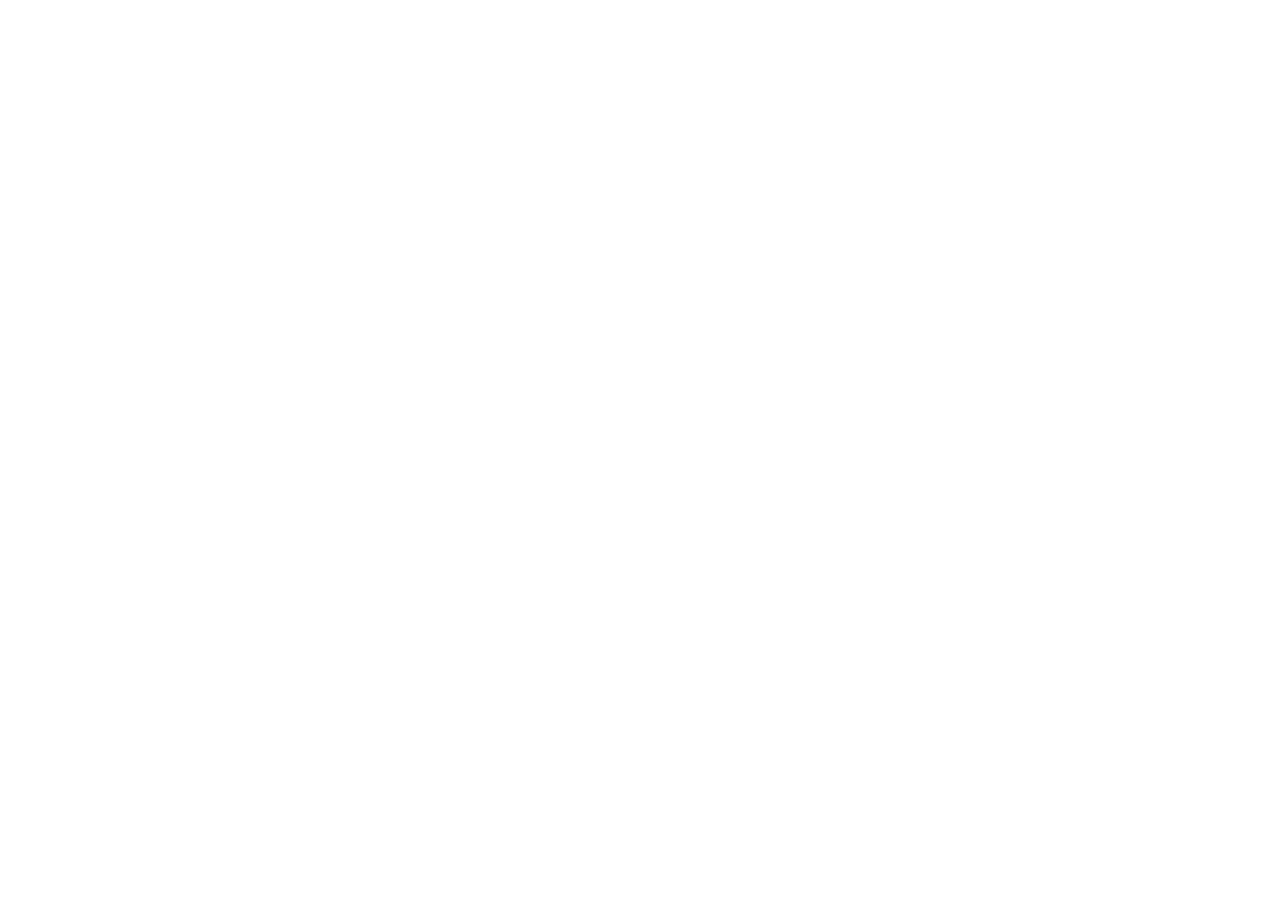
==== portfolio.html @ fc30689f "initial commit" ====
<!DOCTYPE html>
<html lang="en">
  <head>
    <meta charset="UTF-8" />
    <meta name="viewport" content="width=device-width, initial-scale=1.0" />
    <title>Portfolio</title>
  </head>
  <body></body>
</html>
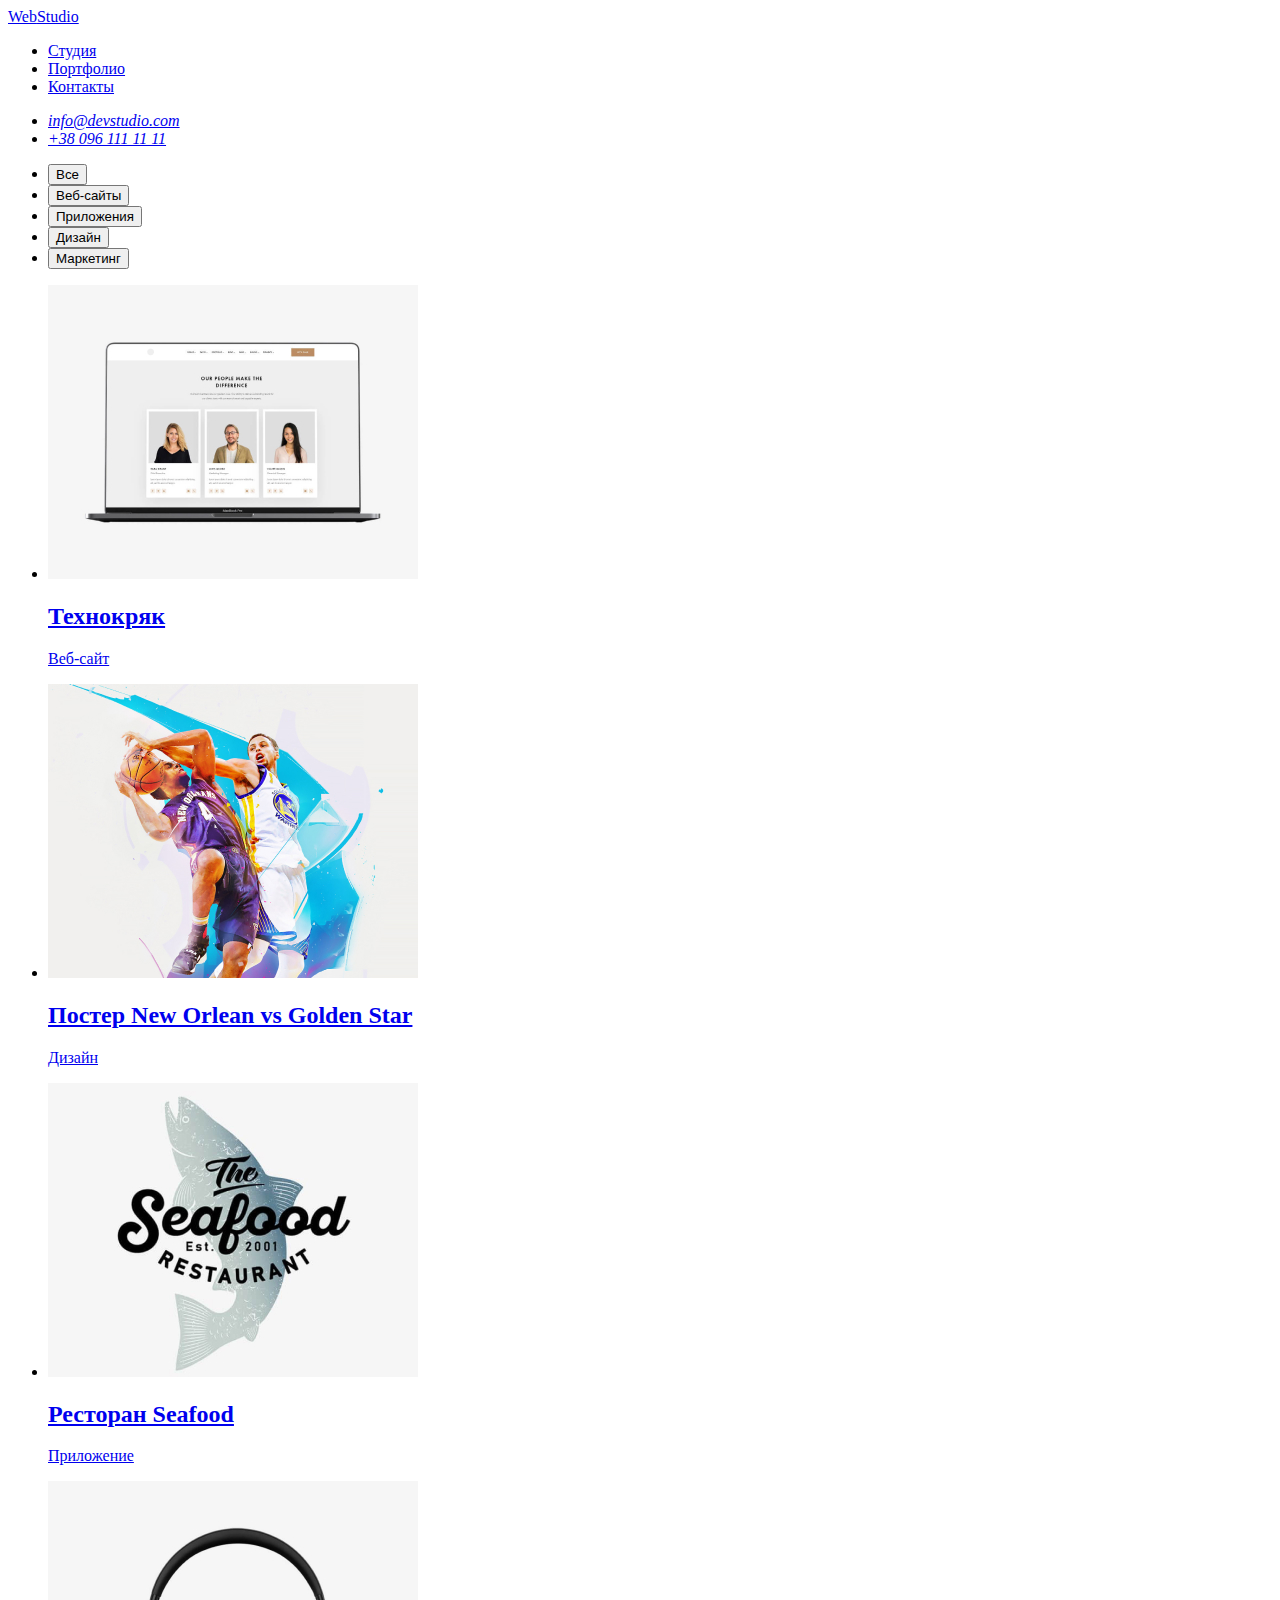
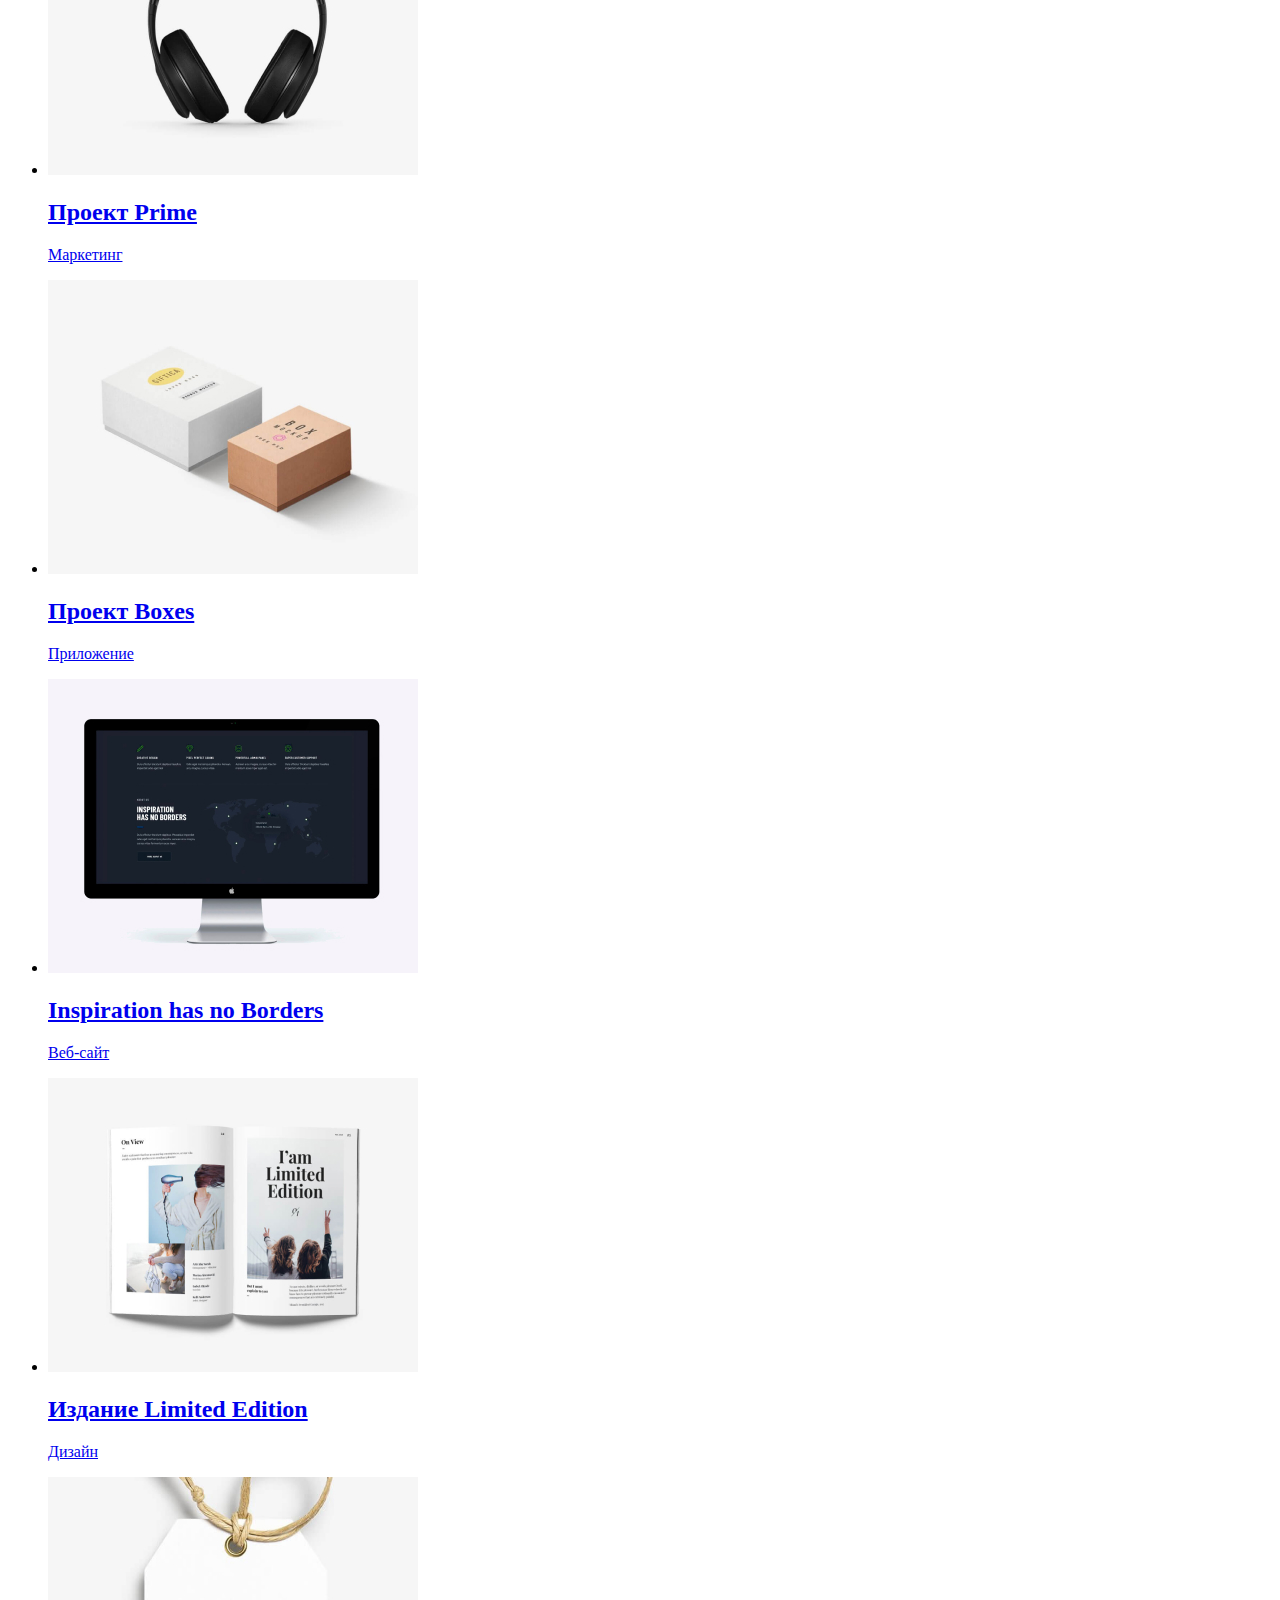
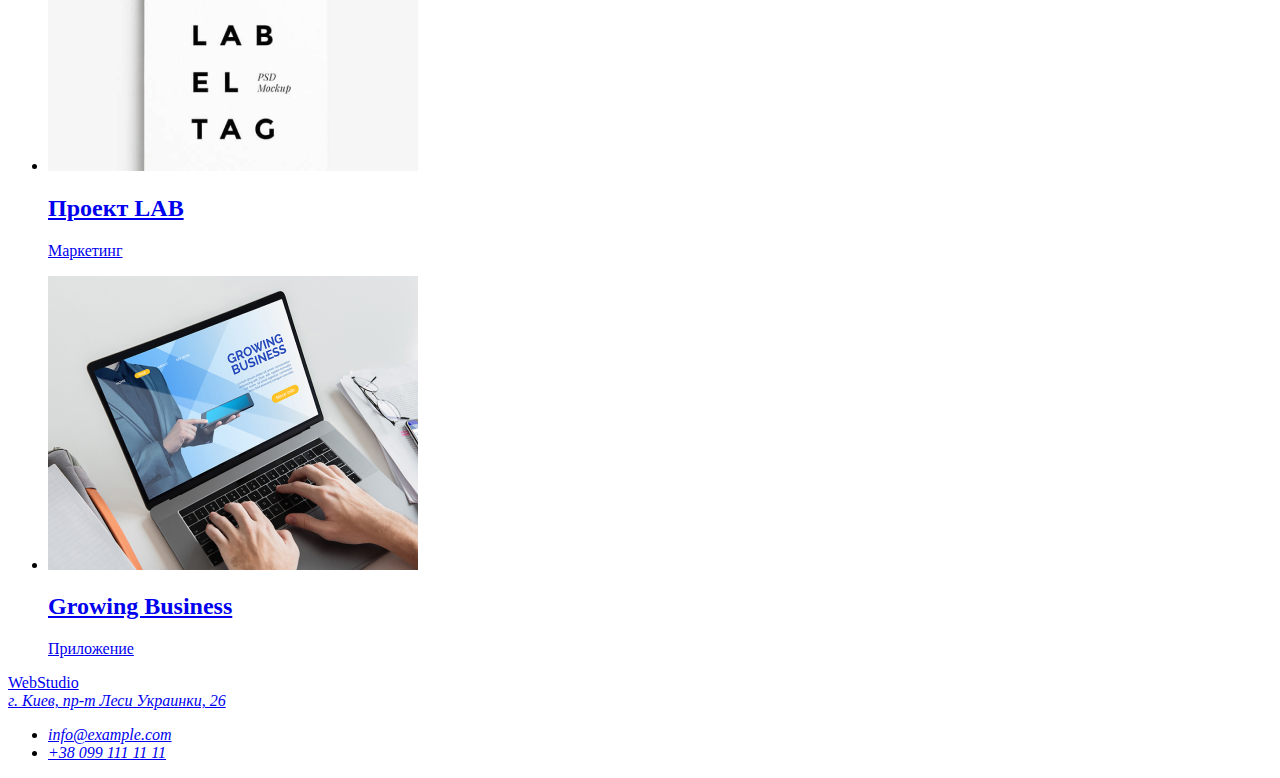
==== commit a28d9103: "Разметка страницы портфолио" ====
--- a/portfolio.html
+++ b/portfolio.html
@@ -1,9 +1,139 @@
 <!DOCTYPE html>
-<html lang="en">
+<html lang="ru">
   <head>
     <meta charset="UTF-8" />
     <meta name="viewport" content="width=device-width, initial-scale=1.0" />
     <title>Portfolio</title>
   </head>
-  <body></body>
+  <body>
+    <header>
+      <nav>
+        <a href="./index.html" lang="en"><span>Web</span>Studio</a>
+        <ul>
+          <li><a href="./index.html">Студия</a></li>
+          <li><a href="./portfolio.html">Портфолио</a></li>
+          <li><a href="#">Контакты</a></li>
+        </ul>
+      </nav>
+      <address>
+        <ul>
+          <li><a href="mailto:info@devstudio.com">info@devstudio.com</a></li>
+          <li><a href="tel:+380961111111">+38 096 111 11 11</a></li>
+        </ul>
+      </address>
+    </header>
+    <main>
+      <!--Filters-->
+      <section>
+        <ul>
+          <li><button type="button">Все</button></li>
+          <li><button type="button">Веб-сайты</button></li>
+          <li><button type="button">Приложения</button></li>
+          <li><button type="button">Дизайн</button></li>
+          <li><button type="button">Маркетинг</button></li>
+        </ul>
+      </section>
+      <!--Description of projects-->
+      <section>
+        <ul>
+          <li>
+            <a href="#"
+              ><img
+                src="./images/portfolio/pr-1.jpg"
+                alt="ноутбук с открытым сайтом"
+              />
+              <h2>Технокряк</h2>
+              <p>Веб-сайт</p>
+            </a>
+          </li>
+          <li>
+            <a href="#"
+              ><img
+                src="./images/portfolio/pr-2.jpg"
+                alt="два баскетболиста сражаются за мяч"
+              />
+              <h2>Постер New Orlean vs Golden Star</h2>
+              <p>Дизайн</p>
+            </a>
+          </li>
+          <li>
+            <a href="#"
+              ><img
+                src="./images/portfolio/pr-3.jpg"
+                alt="логотип ресторана морепродуктов"
+              />
+              <h2>Ресторан Seafood</h2>
+              <p>Приложение</p>
+            </a>
+          </li>
+          <li>
+            <a href="#"
+              ><img src="./images/portfolio/pr-4.jpg" alt="фото наушников" />
+              <h2>Проект Prime</h2>
+              <p>Маркетинг</p>
+            </a>
+          </li>
+          <li>
+            <a href="#"
+              ><img
+                src="./images/portfolio/pr-5.jpg"
+                alt="две коробки разных размеров"
+              />
+              <h2>Проект Boxes</h2>
+              <p>Приложение</p>
+            </a>
+          </li>
+          <li>
+            <a href="#"
+              ><img
+                src="./images/portfolio/pr-6.jpg"
+                alt="монитор с открытым сайтом"
+              />
+              <h2 lang="en">Inspiration has no Borders</h2>
+              <p>Веб-сайт</p>
+            </a>
+          </li>
+          <li>
+            <a href="#"
+              ><img src="./images/portfolio/pr-7.jpg" alt="разворот журнала" />
+              <h2>Издание Limited Edition</h2>
+              <p>Дизайн</p>
+            </a>
+          </li>
+          <li>
+            <a href="#"
+              ><img
+                src="./images/portfolio/pr-8.jpg"
+                alt="бирка с логотипом компании маркетологов"
+              />
+              <h2>Проект LAB</h2>
+              <p>Маркетинг</p>
+            </a>
+          </li>
+          <li>
+            <a href="#"
+              ><img
+                src="./images/portfolio/pr-9.jpg"
+                alt="руки на клавиатуре ноутбука с открытым сайтом приложения для бизнеса"
+              />
+              <h2 lang="en">Growing Business</h2>
+              <p>Приложение</p>
+            </a>
+          </li>
+        </ul>
+      </section>
+    </main>
+    <footer>
+      <a href="./index.html" lang="en"><span>Web</span>Studio</a>
+      <address>
+        <a href="https://goo.gl/maps/aoXQvRGG7g863qA2A"
+          >г. Киев, пр-т Леси Украинки, 26</a
+        >
+        <ul>
+          <li><a href="mailto:info@example.com">info@example.com</a></li>
+          <li><a href="telto:+380991111111">+38 099 111 11 11</a></li>
+        </ul>
+      </address>
+    </footer>
+  </body>
 </html>
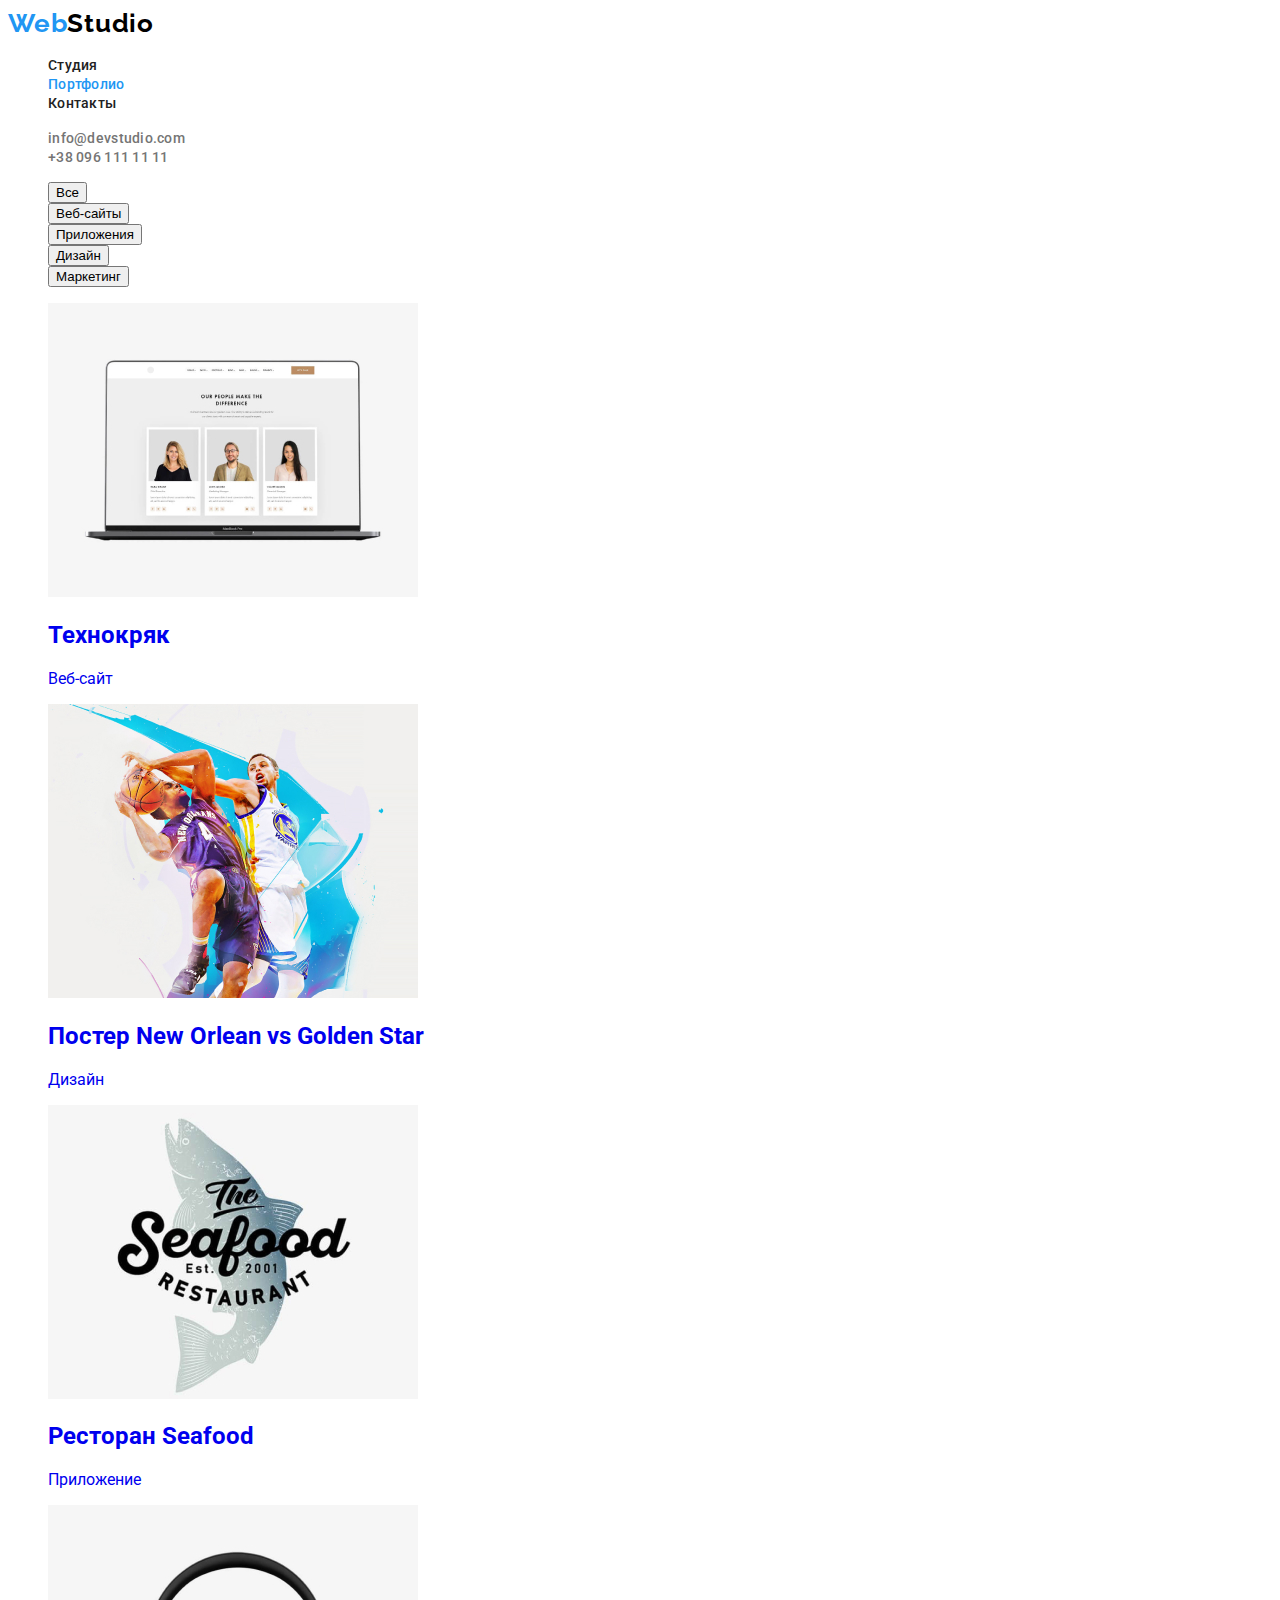
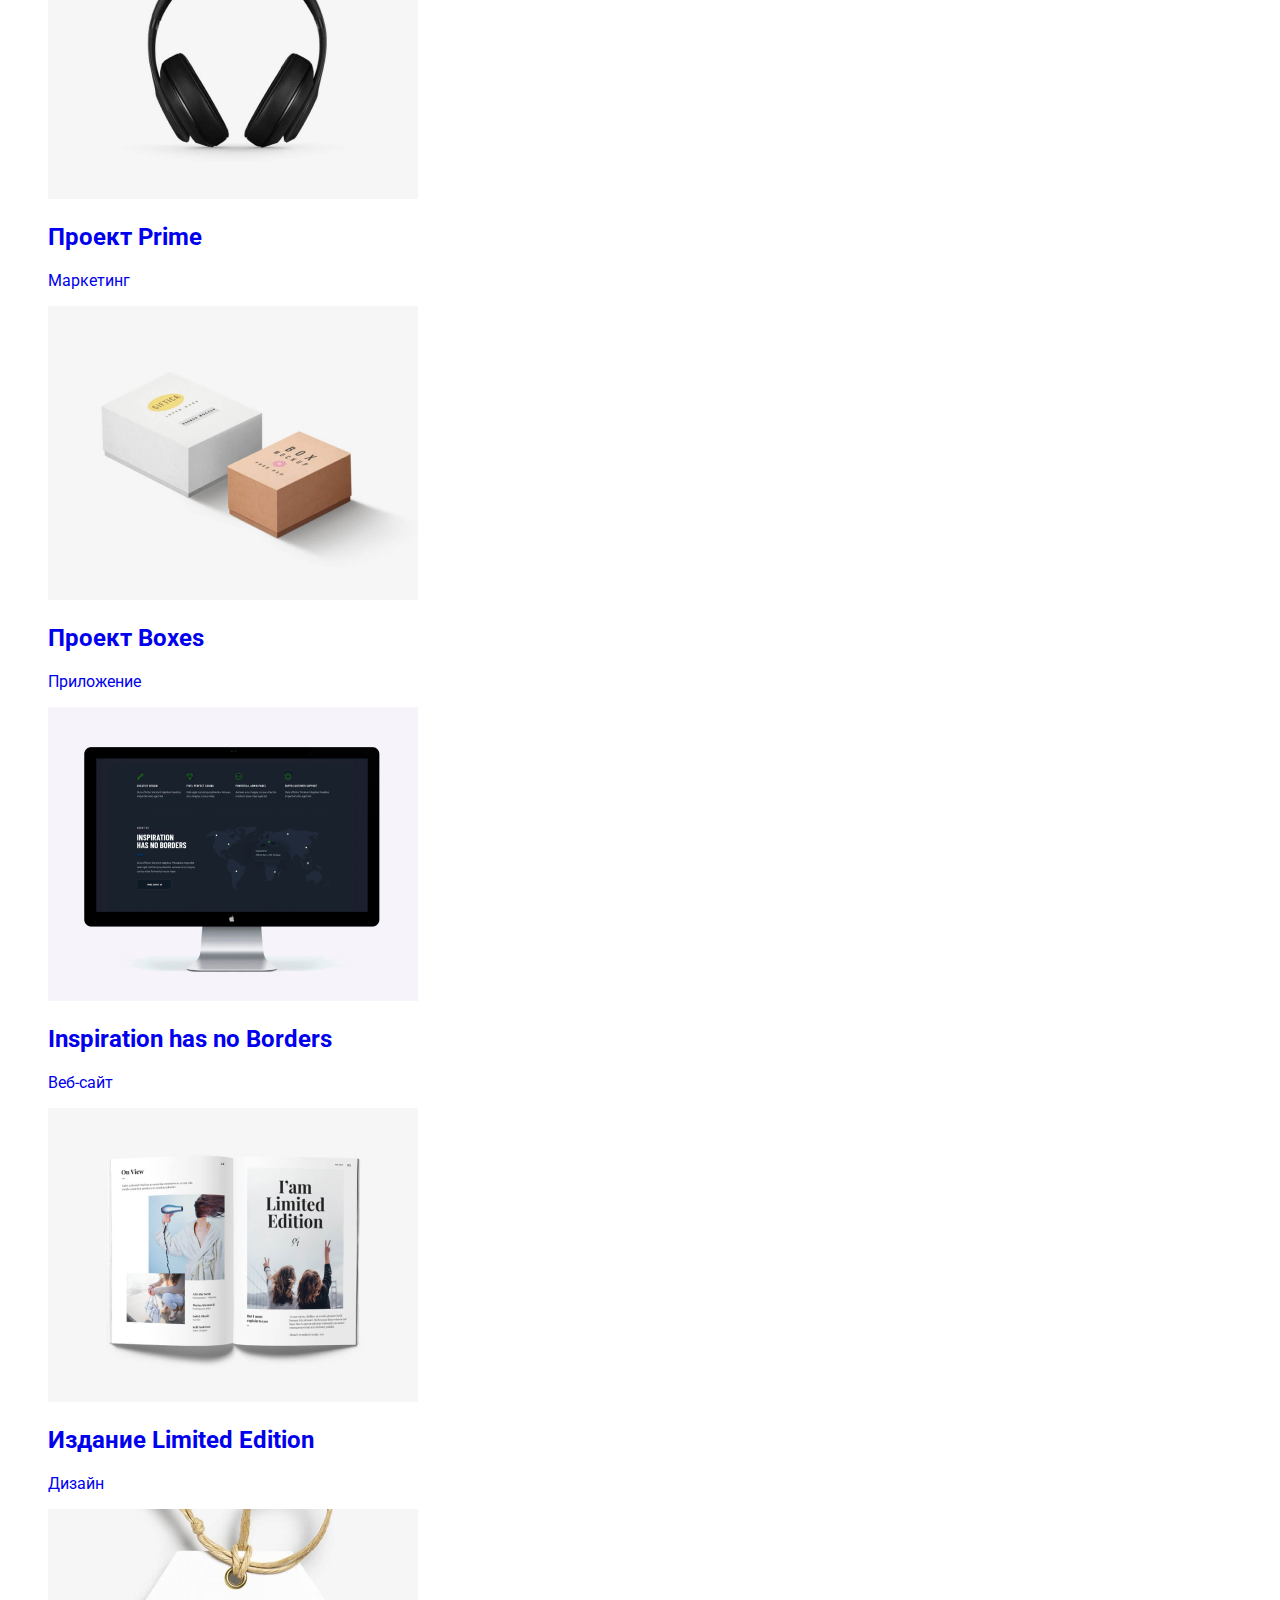
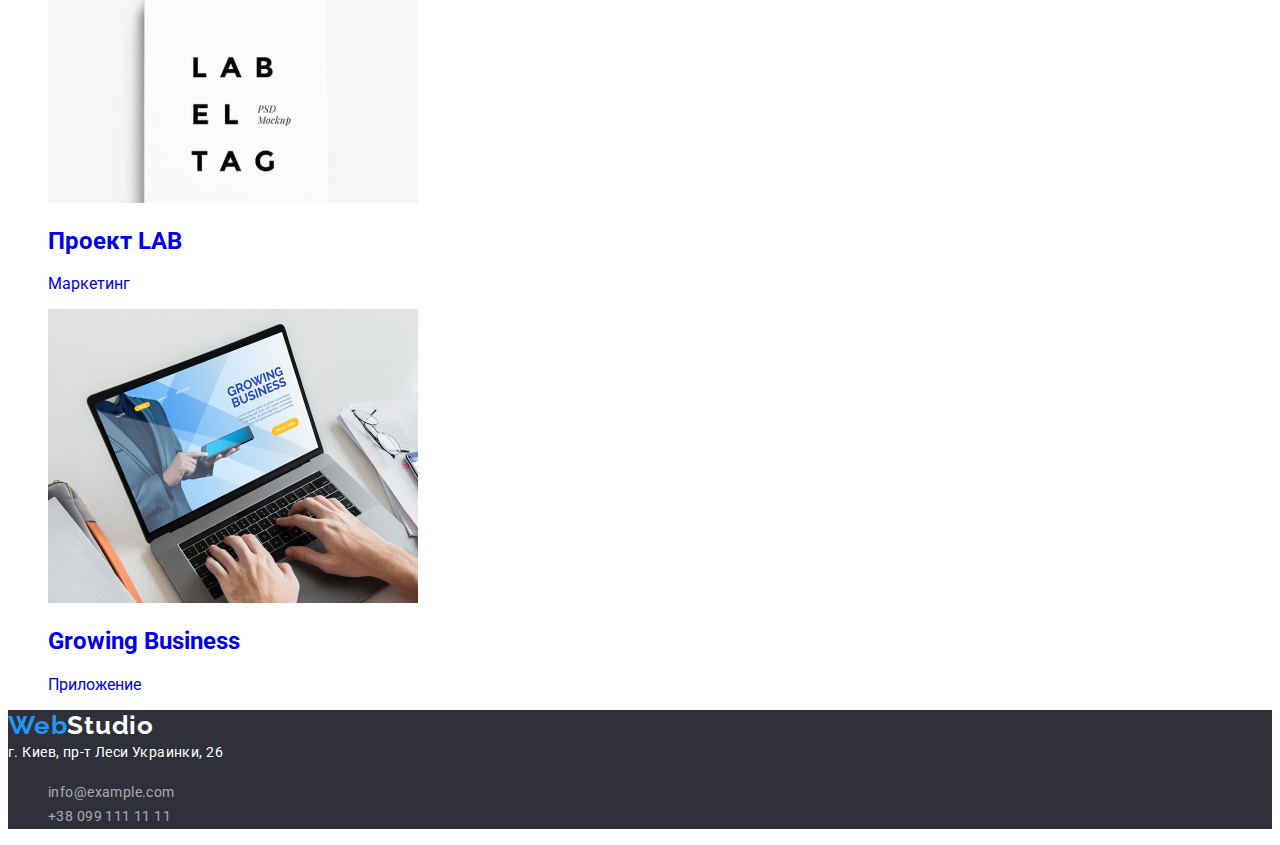
==== commit 4b643c32: "css для страницы студия и портфолио (header+footer)" ====
--- a/portfolio.html
+++ b/portfolio.html
@@ -4,21 +4,46 @@
     <meta charset="UTF-8" />
     <meta name="viewport" content="width=device-width, initial-scale=1.0" />
     <title>Portfolio</title>
+    <link rel="preconnect" href="https://fonts.gstatic.com" />
+    <link
+      href="https://fonts.googleapis.com/css2?family=Raleway:wght@700&family=Roboto:wght@400;500;700;900&display=swap"
+      rel="stylesheet"
+    />
+    <link rel="stylesheet" href="./css/styles.css" />
   </head>
   <body>
-    <header>
-      <nav>
-        <a href="./index.html" lang="en"><span>Web</span>Studio</a>
-        <ul>
-          <li><a href="./index.html">Студия</a></li>
-          <li><a href="./portfolio.html">Портфолио</a></li>
-          <li><a href="#">Контакты</a></li>
+    <header class="header">
+      <!--Header-->
+      <nav class="nav">
+        <a class="logo" href="./" lang="en"
+          ><span class="logo-accent">Web</span>Studio</a
+        >
+        <ul class="nav-list">
+          <li class="nav-list-item">
+            <a class="nav-list-link" href="./index.html">Студия</a>
+          </li>
+          <li class="nav-list-item">
+            <a class="nav-list-link current" href="./portfolio.html"
+              >Портфолио</a
+            >
+          </li>
+          <li class="nav-list-item">
+            <a class="nav-list-link" href="#">Контакты</a>
+          </li>
         </ul>
       </nav>
-      <address>
-        <ul>
-          <li><a href="mailto:info@devstudio.com">info@devstudio.com</a></li>
-          <li><a href="tel:+380961111111">+38 096 111 11 11</a></li>
+      <address class="address">
+        <ul class="contacts">
+          <li class="contacts-list">
+            <a class="contact-link" href="mailto:info@devstudio.com"
+              >info@devstudio.com</a
+            >
+          </li>
+          <li class="contacts-list">
+            <a class="contact-link" href="tel:+380961111111"
+              >+38 096 111 11 11</a
+            >
+          </li>
         </ul>
       </address>
     </header>
@@ -123,15 +148,28 @@
         </ul>
       </section>
     </main>
-    <footer>
-      <a href="./index.html" lang="en"><span>Web</span>Studio</a>
-      <address>
-        <a href="https://goo.gl/maps/aoXQvRGG7g863qA2A"
+    <footer class="footer">
+      <a class="logo" href="./index.html" lang="en"
+        ><span class="logo-accent">Web</span
+        ><span class="logo-alt">Studio</span></a
+      >
+      <address class="address-footer">
+        <a
+          class="contact-footer-link"
+          href="https://goo.gl/maps/aoXQvRGG7g863qA2A"
           >г. Киев, пр-т Леси Украинки, 26</a
         >
-        <ul>
-          <li><a href="mailto:info@example.com">info@example.com</a></li>
-          <li><a href="telto:+380991111111">+38 099 111 11 11</a></li>
+        <ul class="contacts-footer">
+          <li class="contacts-footer-list">
+            <a class="contact-footer-link" href="mailto:info@example.com"
+              >info@example.com</a
+            >
+          </li>
+          <li class="contacts-footer-list">
+            <a class="contact-footer-link" href="telto:+380991111111"
+              >+38 099 111 11 11</a
+            >
+          </li>
         </ul>
       </address>
     </footer>
--- a/css/styles.css
+++ b/css/styles.css
@@ -0,0 +1,151 @@
+/*-----Components----*/
+
+body {
+  font-family: "Roboto", sans-serif;
+}
+a {
+  text-decoration: none;
+  font-style: normal;
+}
+ul {
+  list-style: none;
+}
+/*-----Site Nav-----*/
+.logo {
+  font-family: "Raleway", sans-serif;
+  font-weight: 700;
+  font-size: 26px;
+  line-height: 1.19;
+  letter-spacing: 0.03em;
+
+  color: #000000;
+}
+
+.logo-accent {
+  color: #2196f3;
+}
+
+.nav-list-link {
+  font-weight: 500;
+  font-size: 14px;
+  line-height: 1.14;
+  letter-spacing: 0.02em;
+
+  color: #212121;
+}
+.nav-list-link:hover,
+.nav-list-link:focus {
+  color: #2196f3;
+}
+
+.nav-list-item .current {
+  color: #2196f3;
+}
+.contact-link {
+  font-weight: 500;
+  font-size: 14px;
+  line-height: 1.14;
+  letter-spacing: 0.02em;
+
+  color: #757575;
+}
+.contact-link:hover,
+.contact-link:focus {
+  color: #2196f3;
+}
+/*-----End Site Nav-----*/
+
+/*--------Hero--------*/
+.hero {
+  background-color: #2f303a;
+}
+.hero-title {
+  font-weight: 900;
+  font-size: 44px;
+  line-height: 1.36;
+  letter-spacing: 0.06em;
+  text-transform: uppercase;
+
+  color: #ffffff;
+}
+.modal-btn {
+  font-weight: 700;
+  font-size: 16px;
+  line-height: 1.87;
+  letter-spacing: 0.06em;
+
+  color: #ffffff;
+  background-color: #2196f3;
+}
+/*--------End Hero--------*/
+
+/*--------Competencies--------*/
+.quality-list-title {
+  font-weight: 700;
+  font-size: 14px;
+  line-height: 1.14;
+  letter-spacing: 0.03em;
+  text-transform: uppercase;
+
+  color: #212121;
+}
+.quality-list-text {
+  font-weight: normal;
+  font-size: 14px;
+  line-height: 1.71;
+  letter-spacing: 0.03em;
+
+  color: #757575;
+}
+/*--------End Competencies--------*/
+
+/*--------What are we doing--------*/
+.section-title {
+  font-weight: 700;
+  font-size: 36px;
+  line-height: 1.17;
+  letter-spacing: 0.03em;
+
+  color: #212121;
+}
+/*--------End What are we doing--------*/
+
+/*--------Our team--------*/
+.team-item-name {
+  font-weight: 500;
+  font-size: 16px;
+  line-height: 1.19;
+  letter-spacing: 0.03em;
+
+  color: #212121;
+}
+
+.team-item-position {
+  font-weight: 400;
+  font-size: 16px;
+  line-height: 1.19px;
+  letter-spacing: 0.03em;
+
+  color: #757575;
+}
+/*--------End Our team--------*/
+
+/*--------Footer--------*/
+.footer {
+  background-color: #2f303a;
+}
+
+.logo-alt {
+  color: #ffffff;
+}
+.contact-footer-link {
+  font-weight: 400;
+  font-size: 14px;
+  line-height: 1.71;
+  letter-spacing: 0.03em;
+
+  color: rgba(255, 255, 255, 0.6);
+}
+.address-footer > .contact-footer-link {
+  color: #ffffff;
+}
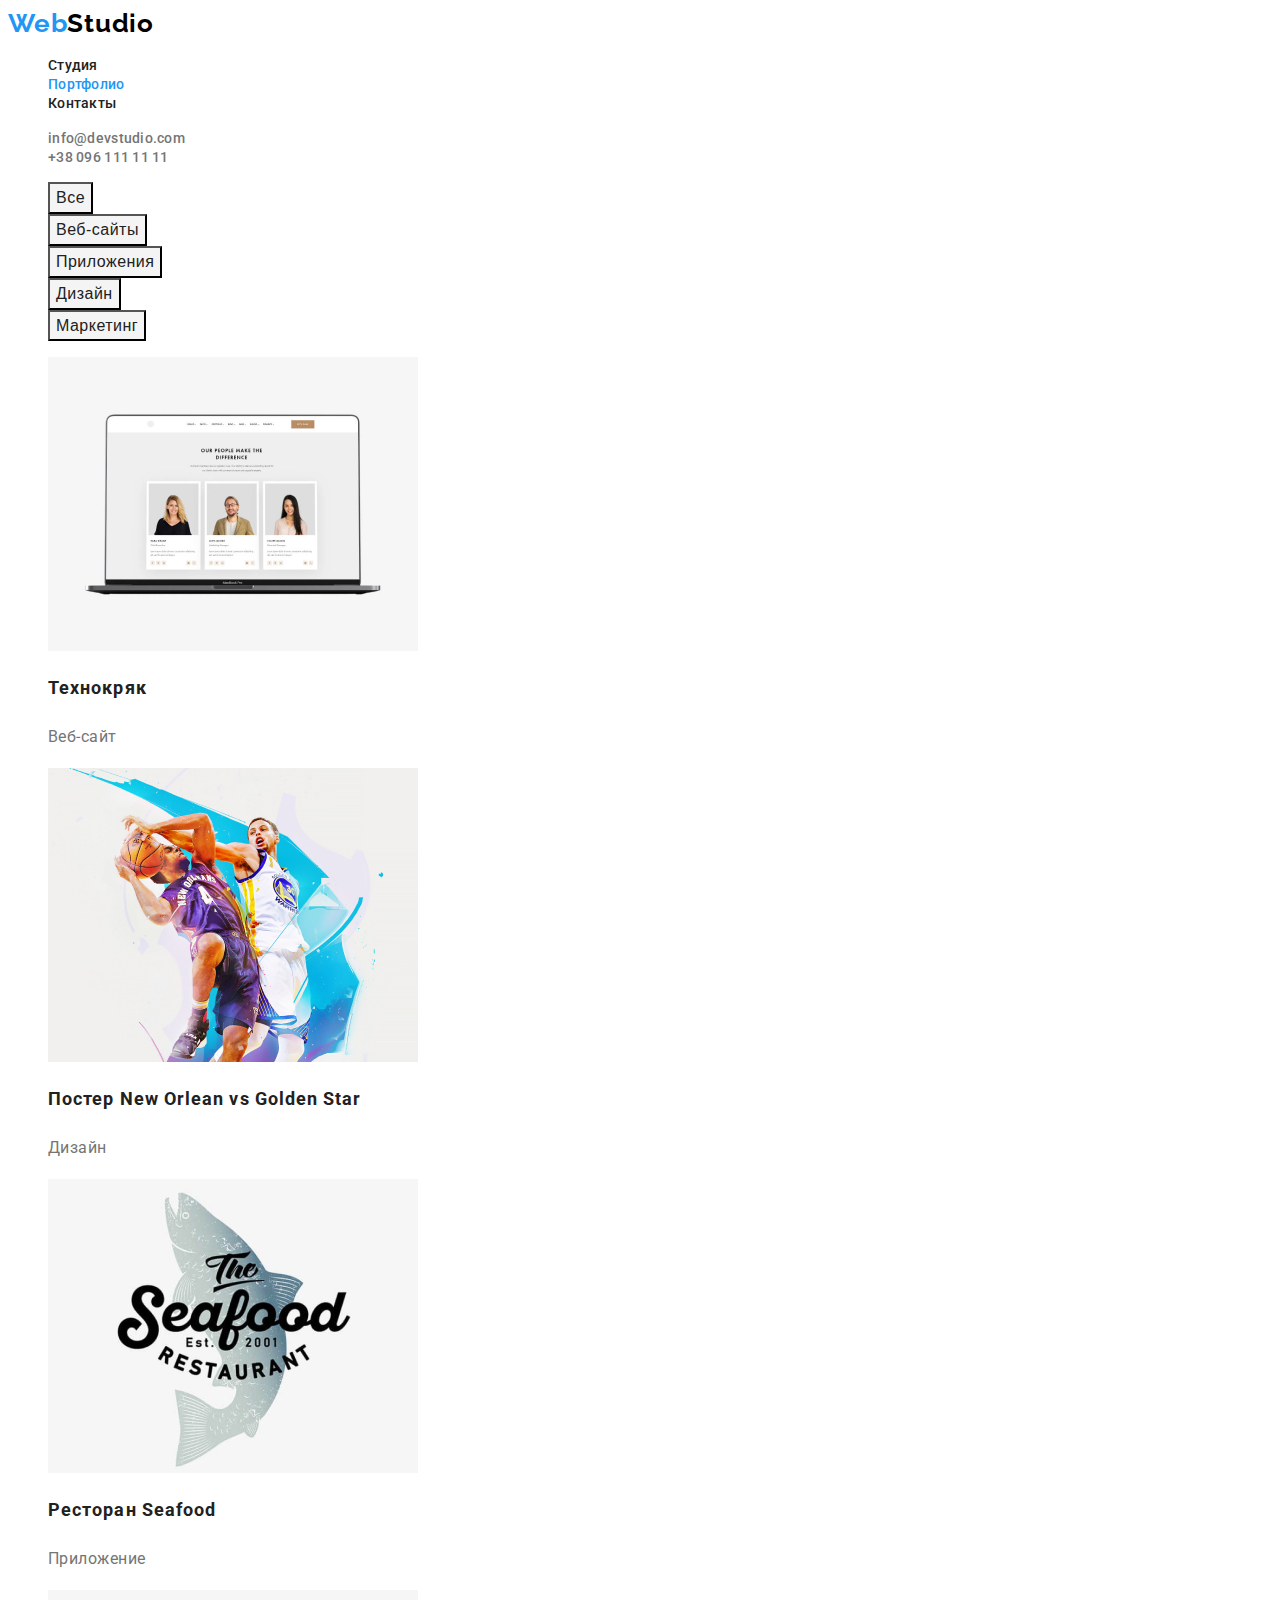
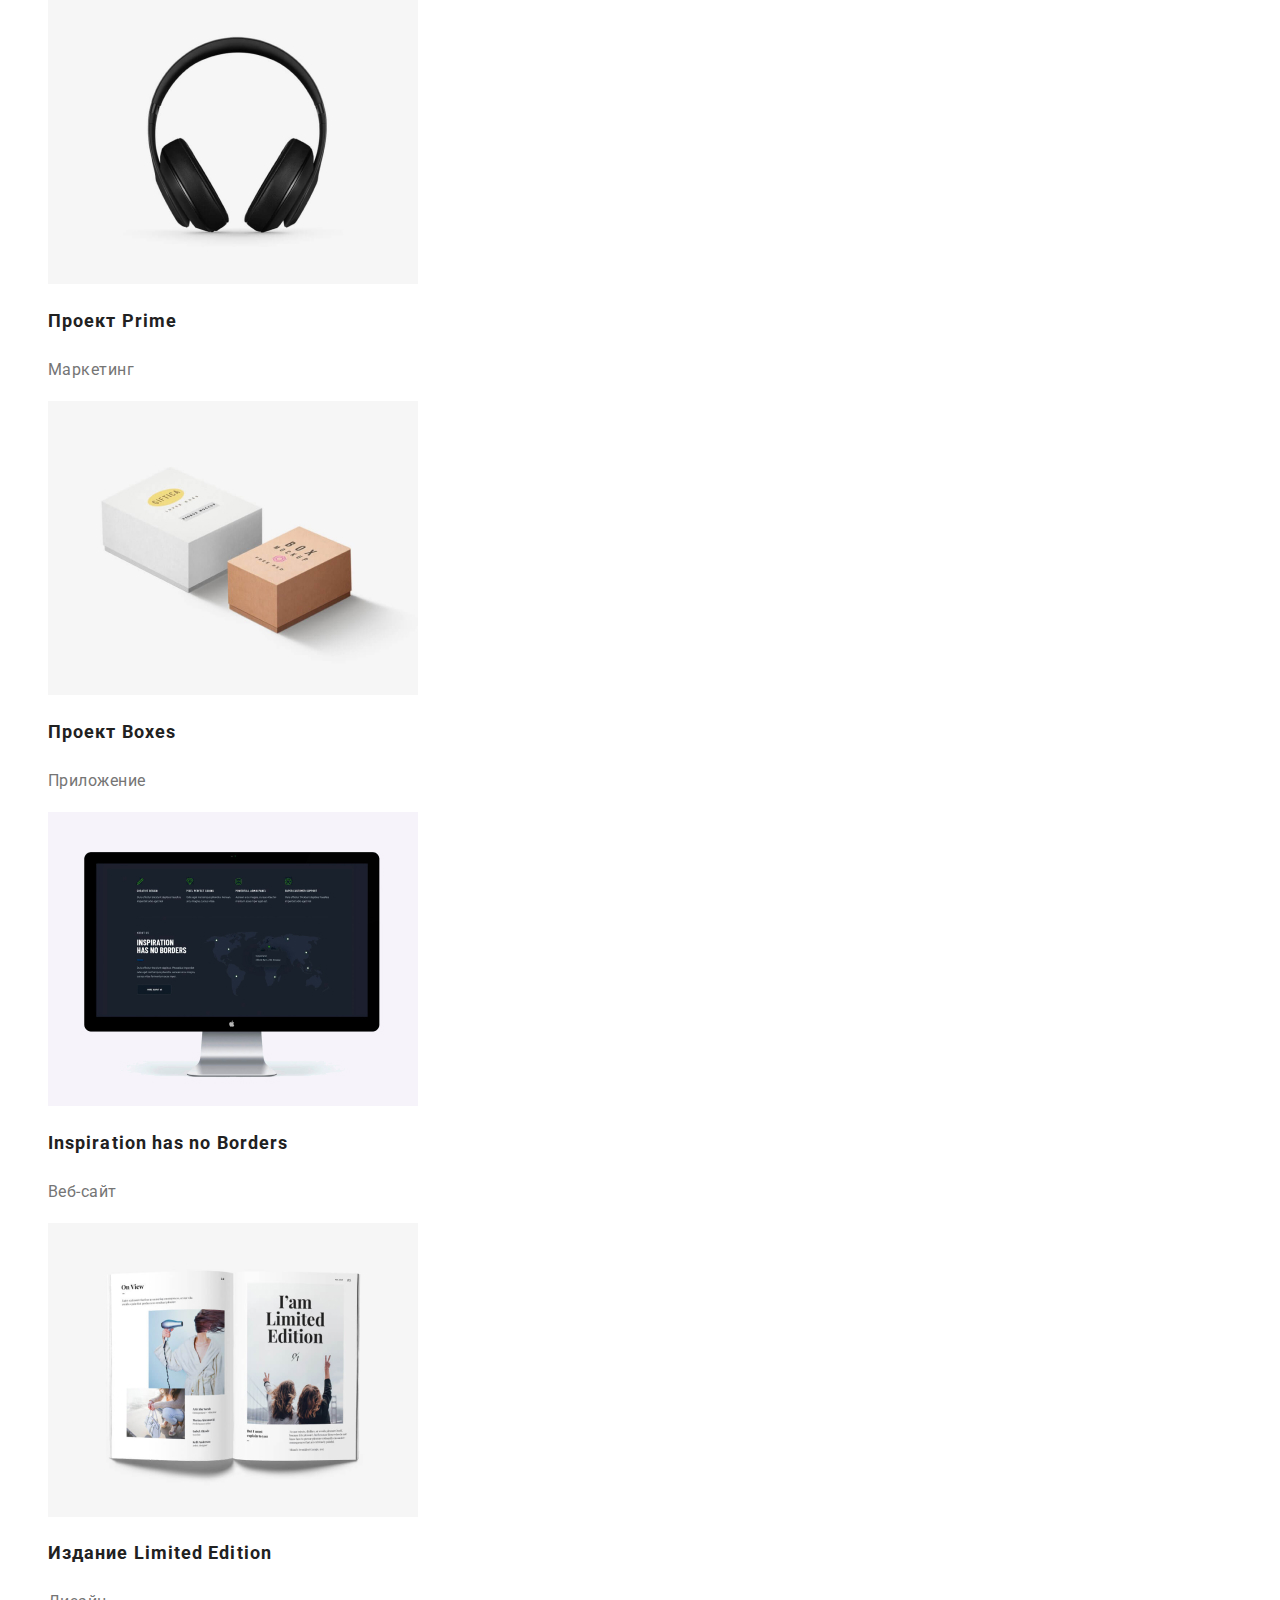
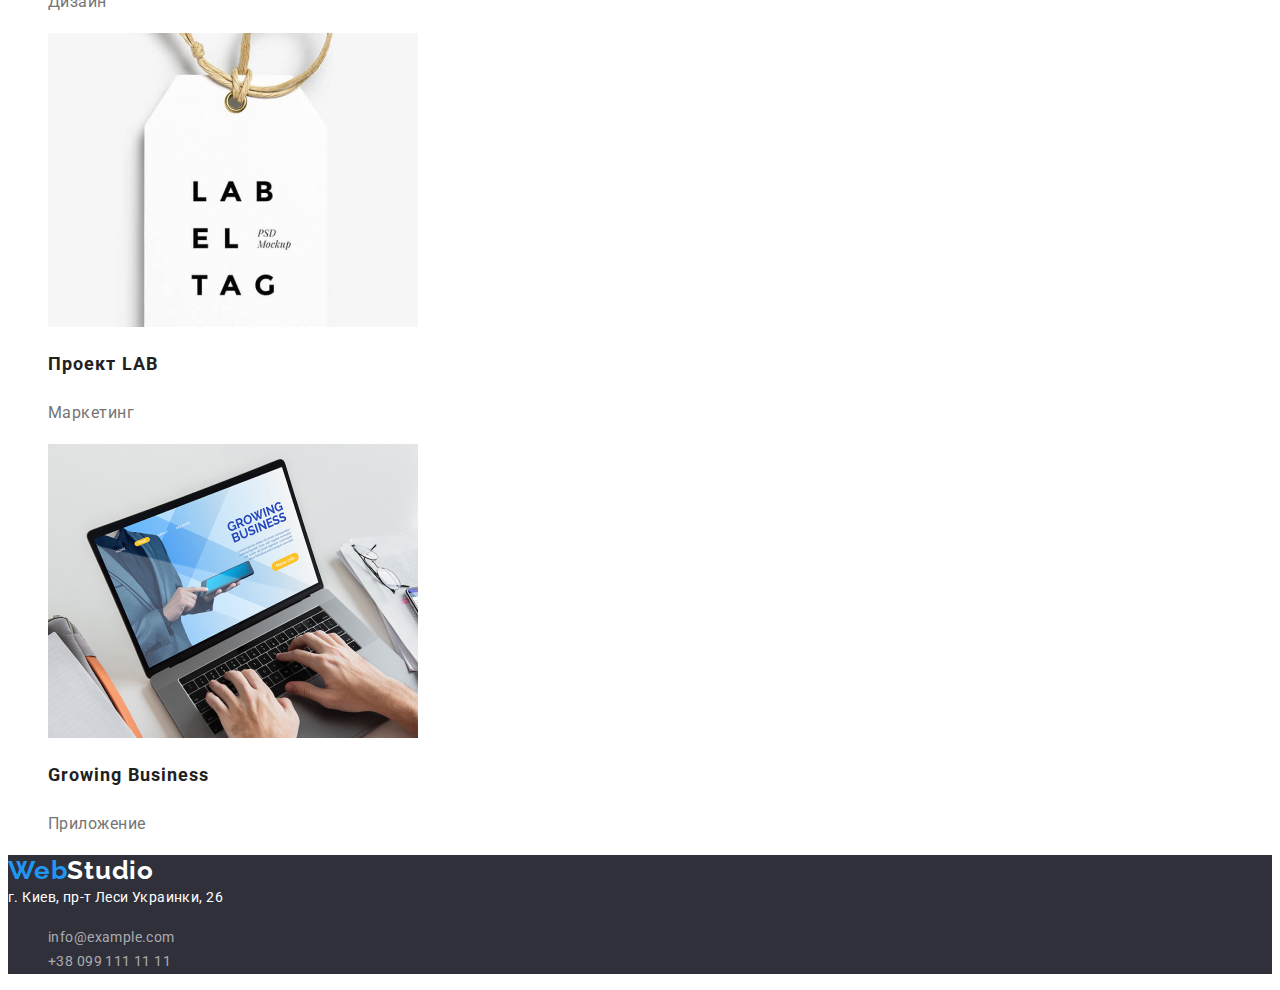
==== commit a5837dd5: "Задает цвет и формат текста страниц Студия и Портфолио" ====
--- a/portfolio.html
+++ b/portfolio.html
@@ -49,100 +49,117 @@
     </header>
     <main>
       <!--Filters-->
-      <section>
-        <ul>
-          <li><button type="button">Все</button></li>
-          <li><button type="button">Веб-сайты</button></li>
-          <li><button type="button">Приложения</button></li>
-          <li><button type="button">Дизайн</button></li>
-          <li><button type="button">Маркетинг</button></li>
+      <section class="filters">
+        <ul class="filters-list-btn">
+          <li><button class="filters-btn" type="button">Все</button></li>
+          <li><button class="filters-btn" type="button">Веб-сайты</button></li>
+          <li><button class="filters-btn" type="button">Приложения</button></li>
+          <li><button class="filters-btn" type="button">Дизайн</button></li>
+          <li><button class="filters-btn" type="button">Маркетинг</button></li>
         </ul>
       </section>
-      <!--Description of projects-->
-      <section>
-        <ul>
-          <li>
+      <!--List of projects-->
+      <section class="projects">
+        <ul class="projects-list">
+          <li class="projects-list-item">
             <a href="#"
               ><img
+                class="projects-list-photo"
                 src="./images/portfolio/pr-1.jpg"
                 alt="ноутбук с открытым сайтом"
               />
-              <h2>Технокряк</h2>
-              <p>Веб-сайт</p>
+              <h2 class="projects-name">Технокряк</h2>
+              <p class="filter-item">Веб-сайт</p>
             </a>
           </li>
-          <li>
+          <li class="projects-list-item">
             <a href="#"
               ><img
+                class="projects-list-photo"
                 src="./images/portfolio/pr-2.jpg"
                 alt="два баскетболиста сражаются за мяч"
               />
-              <h2>Постер New Orlean vs Golden Star</h2>
-              <p>Дизайн</p>
+              <h2 class="projects-name">Постер New Orlean vs Golden Star</h2>
+              <p class="filter-item">Дизайн</p>
             </a>
           </li>
-          <li>
+          <li class="projects-list-item">
             <a href="#"
               ><img
+                class="projects-list-photo"
                 src="./images/portfolio/pr-3.jpg"
                 alt="логотип ресторана морепродуктов"
               />
-              <h2>Ресторан Seafood</h2>
-              <p>Приложение</p>
+              <h2 class="projects-name">Ресторан Seafood</h2>
+              <p class="filter-item">Приложение</p>
             </a>
           </li>
-          <li>
+          <li class="projects-list-item">
             <a href="#"
-              ><img src="./images/portfolio/pr-4.jpg" alt="фото наушников" />
-              <h2>Проект Prime</h2>
-              <p>Маркетинг</p>
+              ><img
+                class="projects-list-photo"
+                src="./images/portfolio/pr-4.jpg"
+                alt="фото наушников"
+              />
+              <h2 class="projects-name">Проект Prime</h2>
+              <p class="filter-item">Маркетинг</p>
             </a>
           </li>
-          <li>
+          <li class="projects-list-item">
             <a href="#"
               ><img
+                class="projects-list-photo"
                 src="./images/portfolio/pr-5.jpg"
                 alt="две коробки разных размеров"
               />
-              <h2>Проект Boxes</h2>
-              <p>Приложение</p>
+              <h2 class="projects-name">Проект Boxes</h2>
+              <p class="filter-item">Приложение</p>
             </a>
           </li>
-          <li>
+          <li class="projects-list-item">
             <a href="#"
               ><img
+                class="projects-list-photo"
                 src="./images/portfolio/pr-6.jpg"
                 alt="монитор с открытым сайтом"
               />
-              <h2 lang="en">Inspiration has no Borders</h2>
-              <p>Веб-сайт</p>
+              <h2 class="projects-name" lang="en">
+                Inspiration has no Borders
+              </h2>
+              <p class="filter-item">Веб-сайт</p>
             </a>
           </li>
-          <li>
+          <li class="projects-list-item">
             <a href="#"
-              ><img src="./images/portfolio/pr-7.jpg" alt="разворот журнала" />
-              <h2>Издание Limited Edition</h2>
-              <p>Дизайн</p>
+              ><img
+                class="projects-list-photo"
+                src="./images/portfolio/pr-7.jpg"
+                alt="разворот журнала"
+              />
+              <h2 class="projects-name">Издание Limited Edition</h2>
+              <p class="filter-item">Дизайн</p>
             </a>
           </li>
-          <li>
+          <li class="projects-list-item">
             <a href="#"
               ><img
+                class="projects-list-photo"
                 src="./images/portfolio/pr-8.jpg"
                 alt="бирка с логотипом компании маркетологов"
               />
-              <h2>Проект LAB</h2>
-              <p>Маркетинг</p>
+              <h2 class="projects-name">Проект LAB</h2>
+              <p class="filter-item">Маркетинг</p>
             </a>
           </li>
-          <li>
+          <li class="projects-list-item">
             <a href="#"
               ><img
+                class="projects-list-photo"
                 src="./images/portfolio/pr-9.jpg"
                 alt="руки на клавиатуре ноутбука с открытым сайтом приложения для бизнеса"
               />
-              <h2 lang="en">Growing Business</h2>
-              <p>Приложение</p>
+              <h2 class="projects-name" lang="en">Growing Business</h2>
+              <p class="filter-item">Приложение</p>
             </a>
           </li>
         </ul>
--- a/css/styles.css
+++ b/css/styles.css
@@ -90,7 +90,7 @@
   color: #212121;
 }
 .quality-list-text {
-  font-weight: normal;
+  font-weight: 400;
   font-size: 14px;
   line-height: 1.71;
   letter-spacing: 0.03em;
@@ -146,6 +146,49 @@
 
   color: rgba(255, 255, 255, 0.6);
 }
+.contact-footer-link:hover,
+.contact-footer-link:focus {
+  color: rgba(255, 255, 255, 0.8);
+}
 .address-footer > .contact-footer-link {
   color: #ffffff;
 }
+/*--------End Footer--------*/
+
+/*--------Portfolio_html--------*/
+
+/*--------Filters--------*/
+.filters-btn {
+  font-weight: 500;
+  font-size: 16px;
+  line-height: 1.62;
+  letter-spacing: 0.03em;
+
+  color: #212121;
+  background-color: #f5f4f4;
+}
+.filters-btn:hover,
+.filters-btn:focus {
+  background-color: #2196f3;
+  color: #ffffff;
+}
+/*--------End Filters--------*/
+
+/*--------List of projects--------*/
+.projects-name {
+  font-weight: 700;
+  font-size: 18px;
+  line-height: 2;
+  letter-spacing: 0.06em;
+
+  color: #212121;
+}
+.filter-item {
+  font-family: Roboto;
+  font-weight: 400;
+  font-size: 16px;
+  line-height: 1.87;
+  letter-spacing: 0.03em;
+
+  color: #757575;
+}
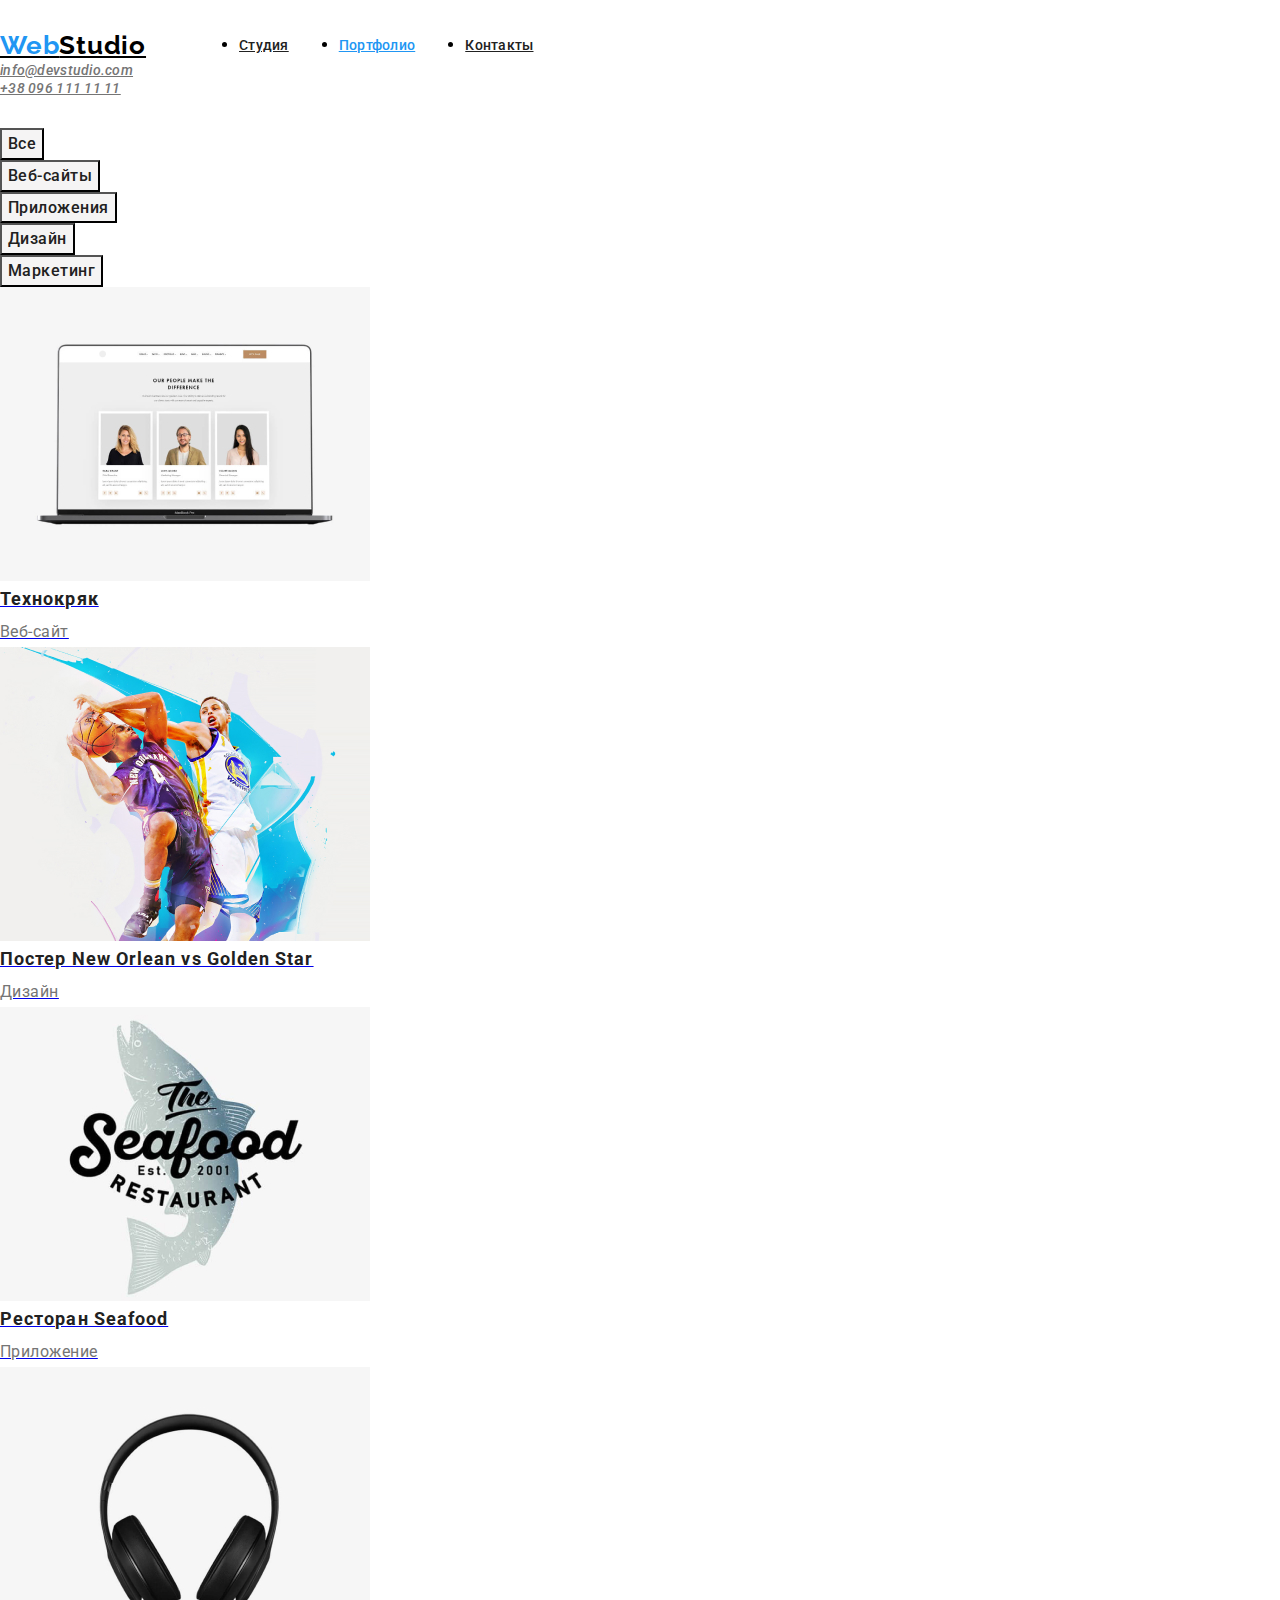
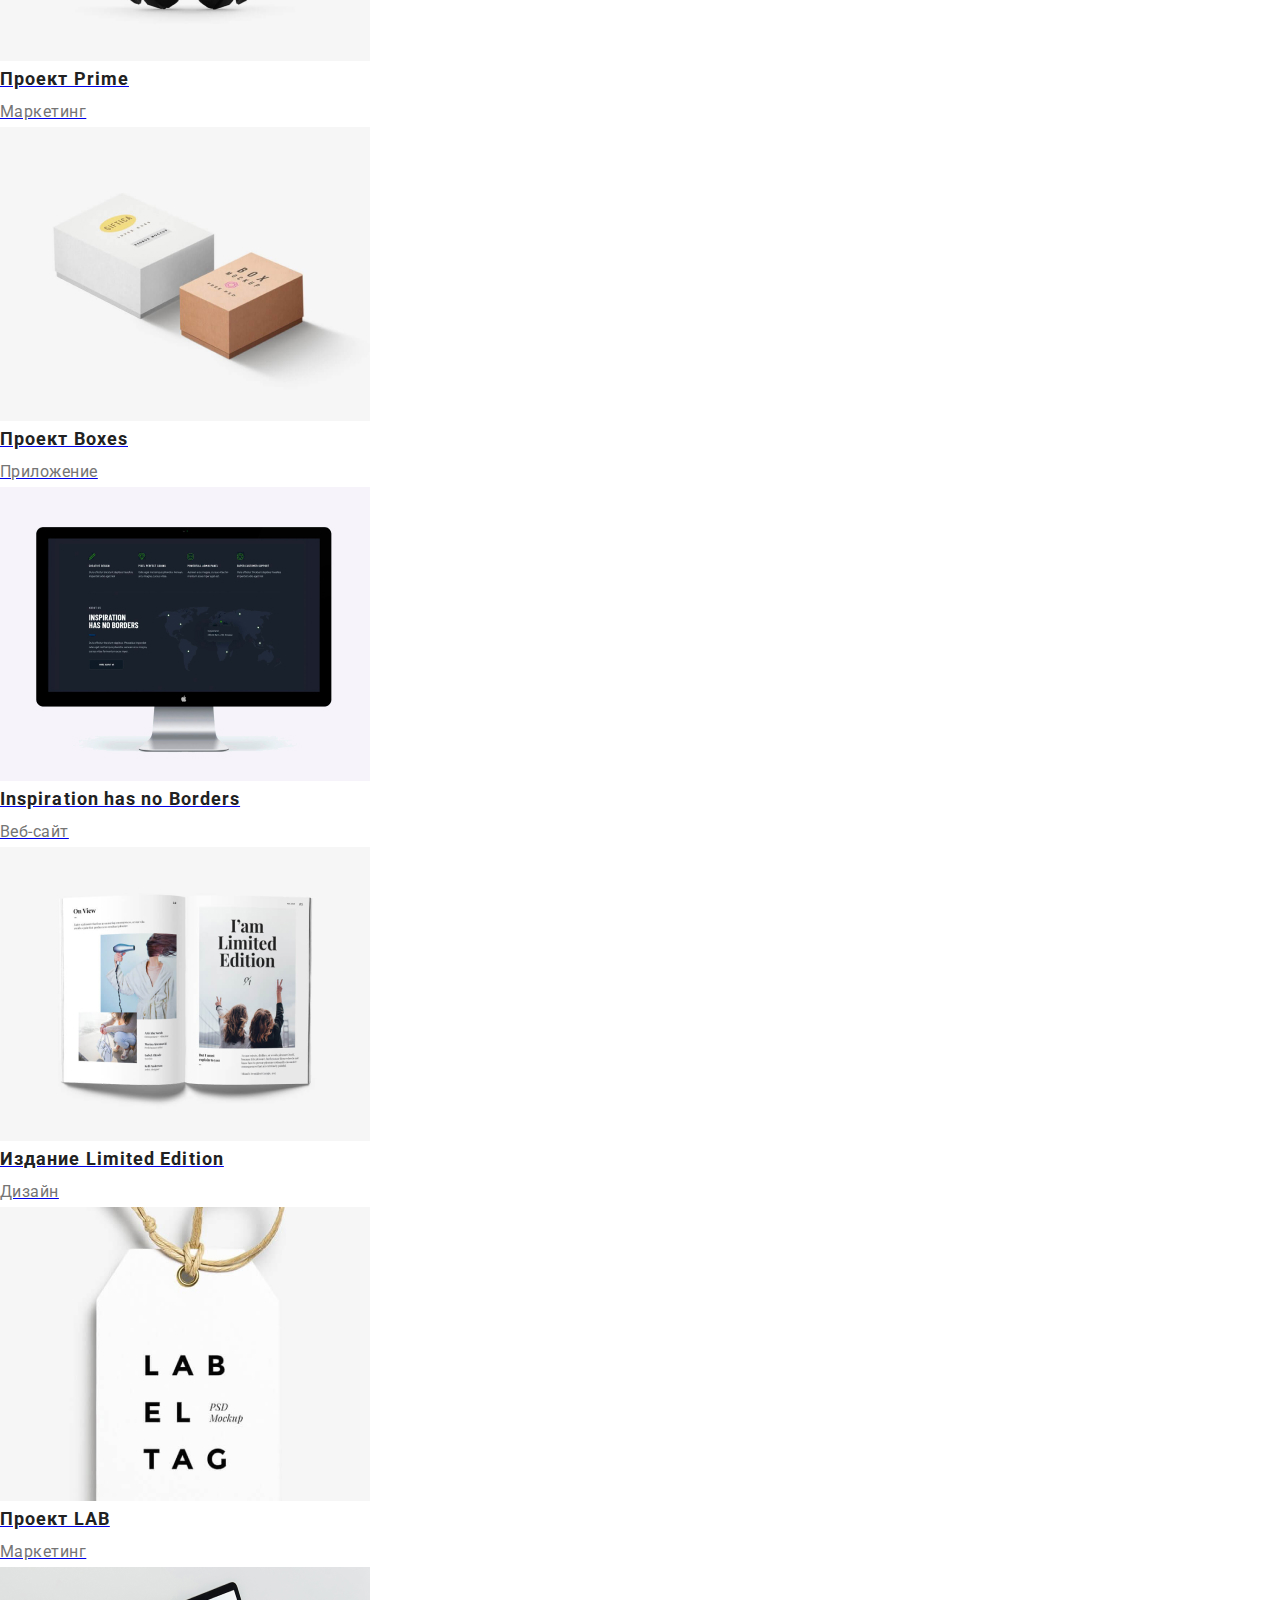
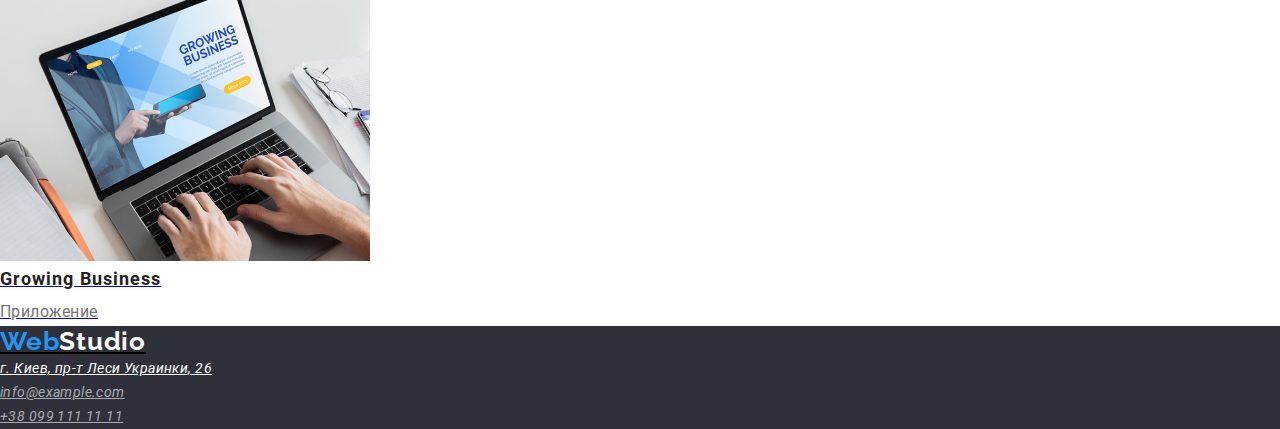
==== commit 906bcbcc: "Добавление стилей для страницы  Портфолио" ====
--- a/portfolio.html
+++ b/portfolio.html
@@ -4,6 +4,10 @@
     <meta charset="UTF-8" />
     <meta name="viewport" content="width=device-width, initial-scale=1.0" />
     <title>Portfolio</title>
+    <link
+      rel="stylesheet"
+      href="https://cdnjs.cloudflare.com/ajax/libs/modern-normalize/1.0.0/modern-normalize.min.css"
+    />
     <link rel="preconnect" href="https://fonts.gstatic.com" />
     <link
       href="https://fonts.googleapis.com/css2?family=Raleway:wght@700&family=Roboto:wght@400;500;700;900&display=swap"
--- a/css/styles.css
+++ b/css/styles.css
@@ -3,14 +3,61 @@
 body {
   font-family: "Roboto", sans-serif;
 }
-a {
+
+.link {
   text-decoration: none;
   font-style: normal;
 }
-ul {
+
+.list {
   list-style: none;
-}
+  /* padding: 0;
+  margin: 0; */
+}
+
+h1,
+h2,
+h3,
+h4,
+h5,
+h6 {
+  margin: 0;
+}
+
+ul,
+ol {
+  margin: 0;
+  padding: 0;
+}
+
+p {
+  margin: 0;
+}
+
+img {
+  display: block;
+}
+
+.container {
+  width: 1200px;
+  margin: 0 auto;
+  padding: 0 15px;
+}
+
 /*-----Site Nav-----*/
+.header {
+  padding-top: 30px;
+  padding-bottom: 30px;
+}
+.header .container {
+  display: flex;
+  align-items: center;
+}
+
+.header .logo {
+  margin-right: 93px;
+}
+
 .logo {
   font-family: "Raleway", sans-serif;
   font-weight: 700;
@@ -25,6 +72,15 @@
   color: #2196f3;
 }
 
+.nav {
+  display: flex;
+  align-items: center;
+}
+
+.nav-list {
+  display: flex;
+}
+
 .nav-list-link {
   font-weight: 500;
   font-size: 14px;
@@ -33,6 +89,7 @@
 
   color: #212121;
 }
+
 .nav-list-link:hover,
 .nav-list-link:focus {
   color: #2196f3;
@@ -41,7 +98,21 @@
 .nav-list-item .current {
   color: #2196f3;
 }
-.contact-link {
+
+.nav-list-item:not(:last-child),
+.contact-list:not(:last-child) {
+  margin-right: 50px;
+}
+
+.contact {
+  display: flex;
+}
+
+.address {
+  margin-left: auto;
+}
+
+.address .contact-link {
   font-weight: 500;
   font-size: 14px;
   line-height: 1.14;
@@ -49,16 +120,25 @@
 
   color: #757575;
 }
+
 .contact-link:hover,
 .contact-link:focus {
   color: #2196f3;
 }
+
 /*-----End Site Nav-----*/
 
 /*--------Hero--------*/
+
 .hero {
   background-color: #2f303a;
-}
+  text-align: center;
+}
+
+.hero .container {
+  padding: 200px 285px;
+}
+
 .hero-title {
   font-weight: 900;
   font-size: 44px;
@@ -66,20 +146,47 @@
   letter-spacing: 0.06em;
   text-transform: uppercase;
 
-  color: #ffffff;
-}
+  color: #fff;
+  margin-bottom: 30px;
+}
+
 .modal-btn {
+  font-family: Roboto;
+  font-style: normal;
   font-weight: 700;
   font-size: 16px;
   line-height: 1.87;
-  letter-spacing: 0.06em;
-
-  color: #ffffff;
+
+  color: #fff;
   background-color: #2196f3;
-}
+
+  display: inline-block;
+  min-width: 200px;
+  border-radius: 4px;
+  border: 1px solid transparent;
+  padding: 10px 32px;
+  cursor: pointer;
+  /* box-shadow: 0px 4px 4px rgba(0, 0, 0, 0.15); */
+}
+
 /*--------End Hero--------*/
 
 /*--------Competencies--------*/
+.quality-list {
+  display: flex;
+}
+
+.quality-list-item {
+  margin-right: 30px;
+  width: 270px;
+  padding-top: 94px;
+  padding-bottom: 94px;
+}
+
+.quality-list-item:nth-child(4n) {
+  margin-right: 0;
+}
+
 .quality-list-title {
   font-weight: 700;
   font-size: 14px;
@@ -88,7 +195,10 @@
   text-transform: uppercase;
 
   color: #212121;
-}
+
+  margin-bottom: 10px;
+}
+
 .quality-list-text {
   font-weight: 400;
   font-size: 14px;
@@ -97,9 +207,26 @@
 
   color: #757575;
 }
+
 /*--------End Competencies--------*/
 
 /*--------What are we doing--------*/
+.work .container {
+  text-align: center;
+}
+
+.work-list {
+  display: flex;
+}
+.work-list-item {
+  margin-right: 30px;
+  margin-bottom: 94px;
+}
+
+.work-list-item:nth-child(3n) {
+  margin-right: 0;
+}
+
 .section-title {
   font-weight: 700;
   font-size: 36px;
@@ -107,10 +234,39 @@
   letter-spacing: 0.03em;
 
   color: #212121;
-}
+
+  margin-bottom: 50px;
+}
+
 /*--------End What are we doing--------*/
 
 /*--------Our team--------*/
+.team {
+  background: #f5f4fa;
+}
+
+.team .container {
+  text-align: center;
+  padding-bottom: 94px;
+  padding-top: 94px;
+}
+
+.team-list {
+  display: flex;
+  /* min-height: 368px; */
+}
+.team-list-item {
+  margin-right: 30px;
+  background-color: #fff;
+}
+
+.team-list-item:nth-child(4n) {
+  margin-right: 0;
+}
+.team-item-photo {
+  margin-bottom: 30px;
+}
+
 .team-item-name {
   font-weight: 500;
   font-size: 16px;
@@ -118,6 +274,8 @@
   letter-spacing: 0.03em;
 
   color: #212121;
+
+  margin-bottom: 10px;
 }
 
 .team-item-position {
@@ -127,10 +285,14 @@
   letter-spacing: 0.03em;
 
   color: #757575;
-}
+  display: inline-block;
+  margin-bottom: 30px;
+}
+
 /*--------End Our team--------*/
 
 /*--------Footer--------*/
+
 .footer {
   background-color: #2f303a;
 }
@@ -138,6 +300,7 @@
 .logo-alt {
   color: #ffffff;
 }
+
 .contact-footer-link {
   font-weight: 400;
   font-size: 14px;
@@ -146,18 +309,22 @@
 
   color: rgba(255, 255, 255, 0.6);
 }
+
 .contact-footer-link:hover,
 .contact-footer-link:focus {
   color: rgba(255, 255, 255, 0.8);
 }
+
 .address-footer > .contact-footer-link {
   color: #ffffff;
 }
+
 /*--------End Footer--------*/
 
 /*--------Portfolio_html--------*/
 
 /*--------Filters--------*/
+
 .filters-btn {
   font-weight: 500;
   font-size: 16px;
@@ -167,14 +334,17 @@
   color: #212121;
   background-color: #f5f4f4;
 }
+
 .filters-btn:hover,
 .filters-btn:focus {
   background-color: #2196f3;
   color: #ffffff;
 }
+
 /*--------End Filters--------*/
 
 /*--------List of projects--------*/
+
 .projects-name {
   font-weight: 700;
   font-size: 18px;
@@ -183,6 +353,7 @@
 
   color: #212121;
 }
+
 .filter-item {
   font-family: Roboto;
   font-weight: 400;
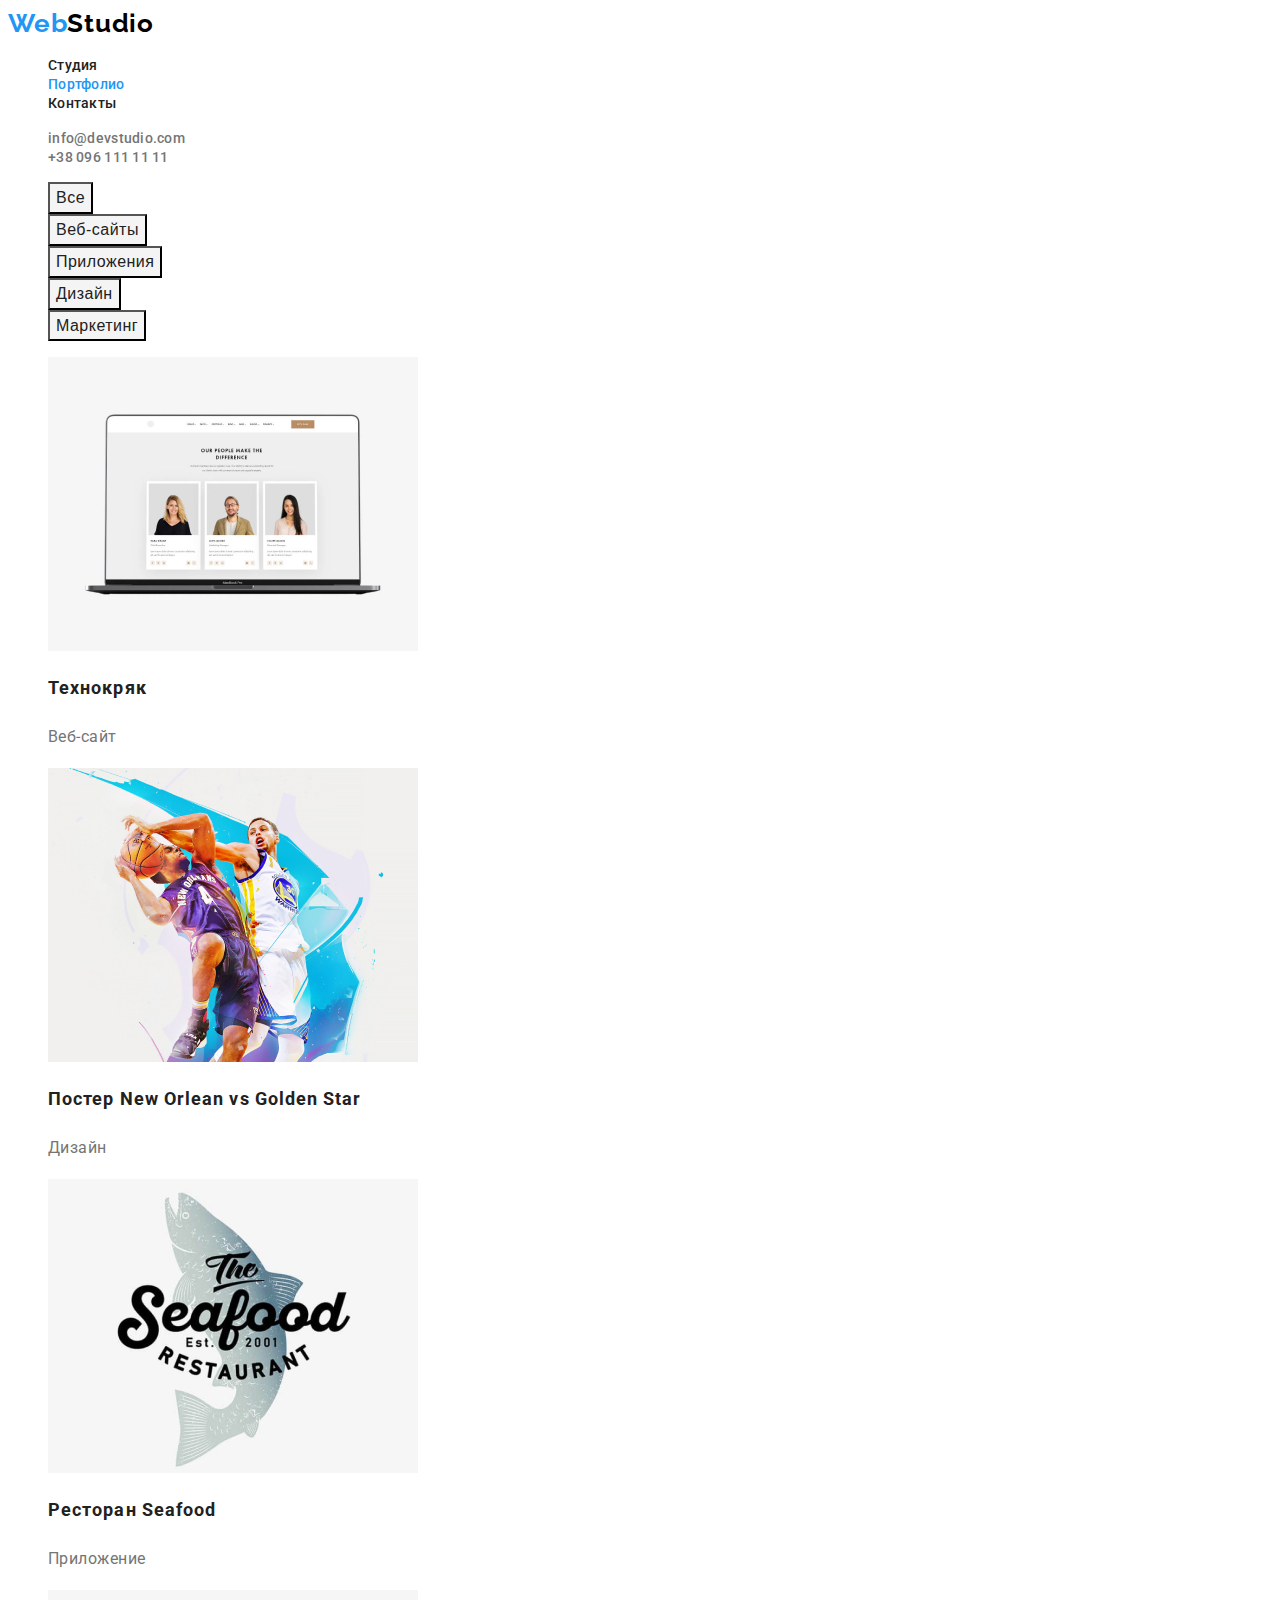
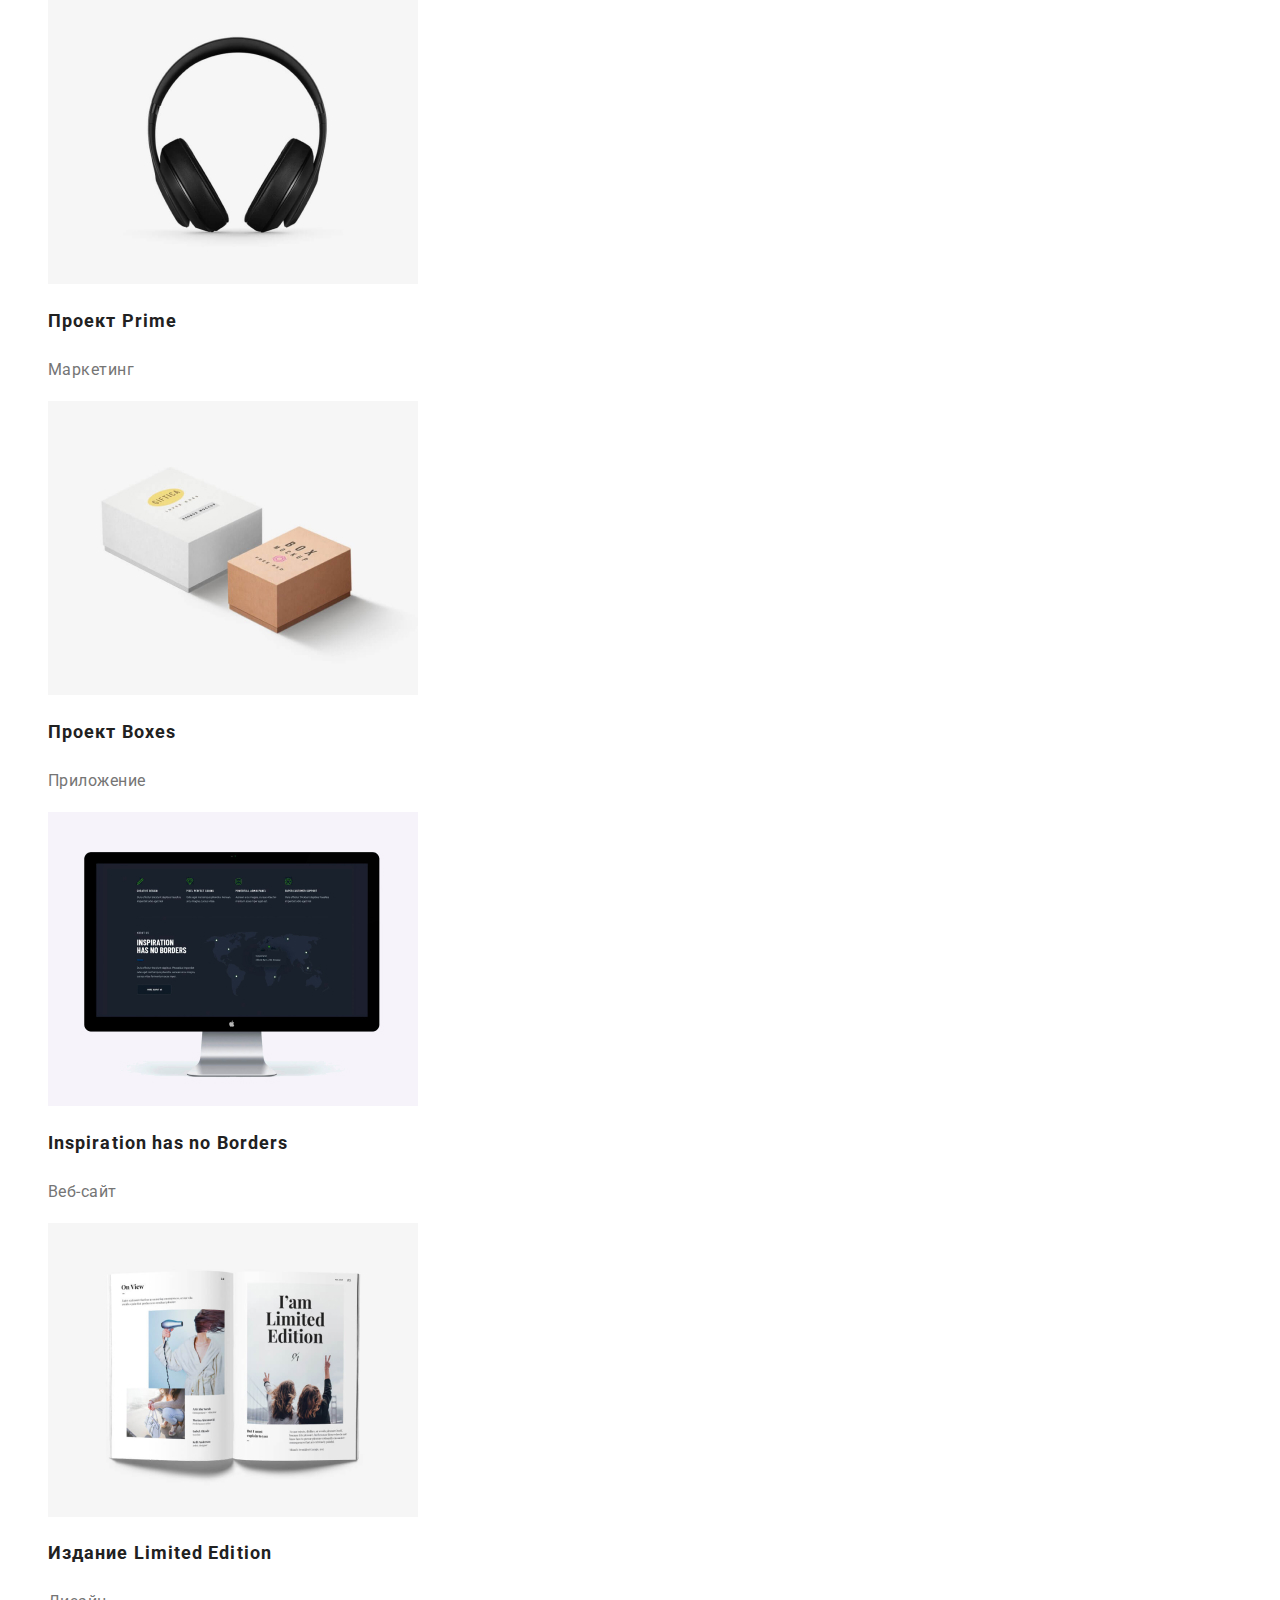
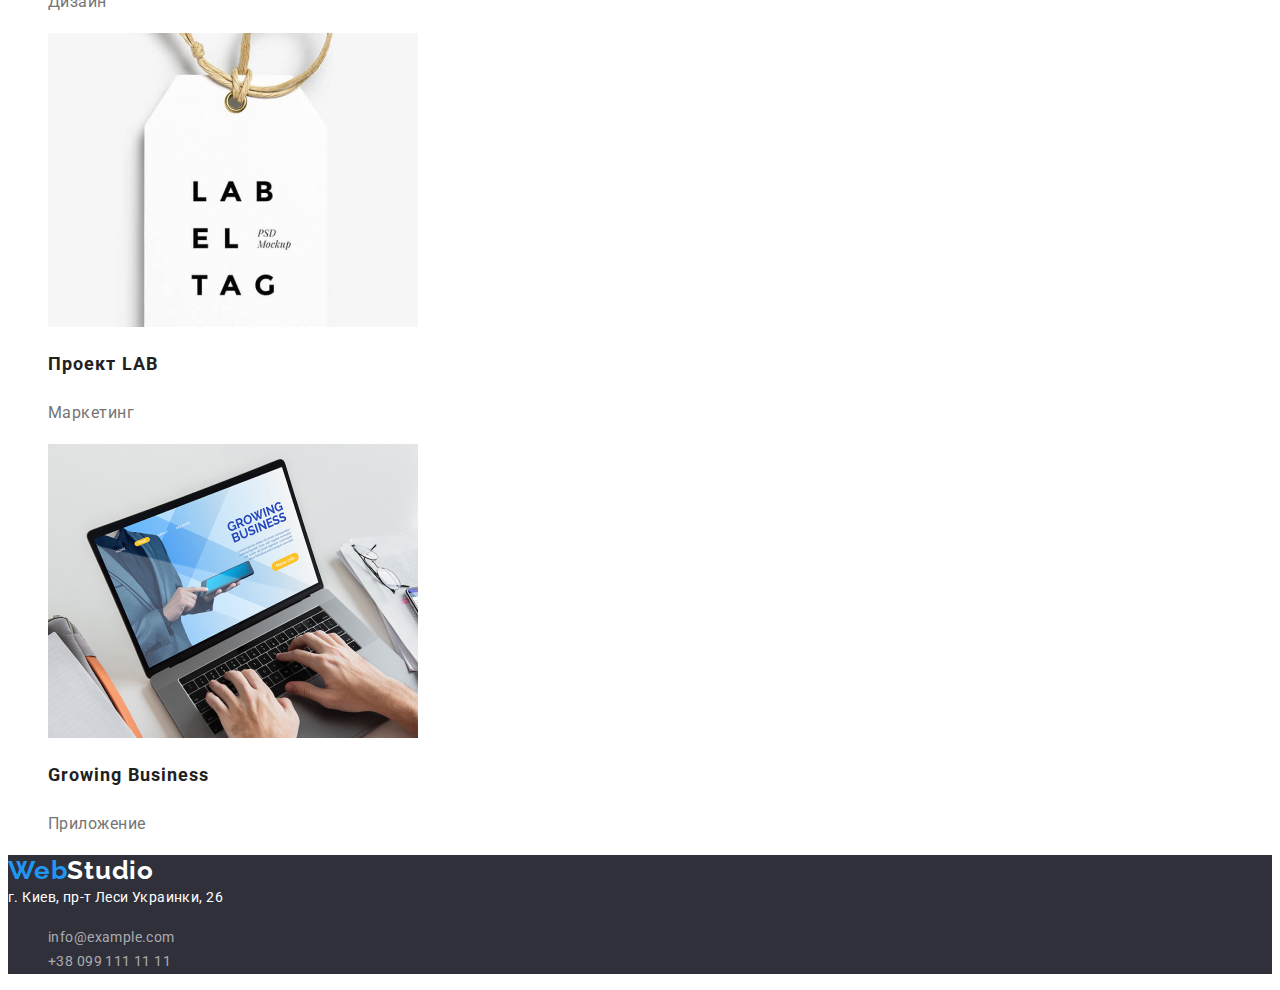
==== commit fb525851: "Revert "Добавление стилей для страницы  Портфолио"" ====
--- a/portfolio.html
+++ b/portfolio.html
@@ -4,10 +4,6 @@
     <meta charset="UTF-8" />
     <meta name="viewport" content="width=device-width, initial-scale=1.0" />
     <title>Portfolio</title>
-    <link
-      rel="stylesheet"
-      href="https://cdnjs.cloudflare.com/ajax/libs/modern-normalize/1.0.0/modern-normalize.min.css"
-    />
     <link rel="preconnect" href="https://fonts.gstatic.com" />
     <link
       href="https://fonts.googleapis.com/css2?family=Raleway:wght@700&family=Roboto:wght@400;500;700;900&display=swap"
--- a/css/styles.css
+++ b/css/styles.css
@@ -3,61 +3,14 @@
 body {
   font-family: "Roboto", sans-serif;
 }
-
-.link {
+a {
   text-decoration: none;
   font-style: normal;
 }
-
-.list {
+ul {
   list-style: none;
-  /* padding: 0;
-  margin: 0; */
 }
-
-h1,
-h2,
-h3,
-h4,
-h5,
-h6 {
-  margin: 0;
-}
-
-ul,
-ol {
-  margin: 0;
-  padding: 0;
-}
-
-p {
-  margin: 0;
-}
-
-img {
-  display: block;
-}
-
-.container {
-  width: 1200px;
-  margin: 0 auto;
-  padding: 0 15px;
-}
-
 /*-----Site Nav-----*/
-.header {
-  padding-top: 30px;
-  padding-bottom: 30px;
-}
-.header .container {
-  display: flex;
-  align-items: center;
-}
-
-.header .logo {
-  margin-right: 93px;
-}
-
 .logo {
   font-family: "Raleway", sans-serif;
   font-weight: 700;
@@ -72,15 +25,6 @@
   color: #2196f3;
 }
 
-.nav {
-  display: flex;
-  align-items: center;
-}
-
-.nav-list {
-  display: flex;
-}
-
 .nav-list-link {
   font-weight: 500;
   font-size: 14px;
@@ -89,7 +33,6 @@
 
   color: #212121;
 }
-
 .nav-list-link:hover,
 .nav-list-link:focus {
   color: #2196f3;
@@ -98,21 +41,7 @@
 .nav-list-item .current {
   color: #2196f3;
 }
-
-.nav-list-item:not(:last-child),
-.contact-list:not(:last-child) {
-  margin-right: 50px;
-}
-
-.contact {
-  display: flex;
-}
-
-.address {
-  margin-left: auto;
-}
-
-.address .contact-link {
+.contact-link {
   font-weight: 500;
   font-size: 14px;
   line-height: 1.14;
@@ -120,25 +49,16 @@
 
   color: #757575;
 }
-
 .contact-link:hover,
 .contact-link:focus {
   color: #2196f3;
 }
-
 /*-----End Site Nav-----*/
 
 /*--------Hero--------*/
-
 .hero {
   background-color: #2f303a;
-  text-align: center;
 }
-
-.hero .container {
-  padding: 200px 285px;
-}
-
 .hero-title {
   font-weight: 900;
   font-size: 44px;
@@ -146,47 +66,20 @@
   letter-spacing: 0.06em;
   text-transform: uppercase;
 
-  color: #fff;
-  margin-bottom: 30px;
+  color: #ffffff;
 }
-
 .modal-btn {
-  font-family: Roboto;
-  font-style: normal;
   font-weight: 700;
   font-size: 16px;
   line-height: 1.87;
+  letter-spacing: 0.06em;
 
-  color: #fff;
+  color: #ffffff;
   background-color: #2196f3;
-
-  display: inline-block;
-  min-width: 200px;
-  border-radius: 4px;
-  border: 1px solid transparent;
-  padding: 10px 32px;
-  cursor: pointer;
-  /* box-shadow: 0px 4px 4px rgba(0, 0, 0, 0.15); */
 }
-
 /*--------End Hero--------*/
 
 /*--------Competencies--------*/
-.quality-list {
-  display: flex;
-}
-
-.quality-list-item {
-  margin-right: 30px;
-  width: 270px;
-  padding-top: 94px;
-  padding-bottom: 94px;
-}
-
-.quality-list-item:nth-child(4n) {
-  margin-right: 0;
-}
-
 .quality-list-title {
   font-weight: 700;
   font-size: 14px;
@@ -195,10 +88,7 @@
   text-transform: uppercase;
 
   color: #212121;
-
-  margin-bottom: 10px;
 }
-
 .quality-list-text {
   font-weight: 400;
   font-size: 14px;
@@ -207,26 +97,9 @@
 
   color: #757575;
 }
-
 /*--------End Competencies--------*/
 
 /*--------What are we doing--------*/
-.work .container {
-  text-align: center;
-}
-
-.work-list {
-  display: flex;
-}
-.work-list-item {
-  margin-right: 30px;
-  margin-bottom: 94px;
-}
-
-.work-list-item:nth-child(3n) {
-  margin-right: 0;
-}
-
 .section-title {
   font-weight: 700;
   font-size: 36px;
@@ -234,39 +107,10 @@
   letter-spacing: 0.03em;
 
   color: #212121;
-
-  margin-bottom: 50px;
 }
-
 /*--------End What are we doing--------*/
 
 /*--------Our team--------*/
-.team {
-  background: #f5f4fa;
-}
-
-.team .container {
-  text-align: center;
-  padding-bottom: 94px;
-  padding-top: 94px;
-}
-
-.team-list {
-  display: flex;
-  /* min-height: 368px; */
-}
-.team-list-item {
-  margin-right: 30px;
-  background-color: #fff;
-}
-
-.team-list-item:nth-child(4n) {
-  margin-right: 0;
-}
-.team-item-photo {
-  margin-bottom: 30px;
-}
-
 .team-item-name {
   font-weight: 500;
   font-size: 16px;
@@ -274,8 +118,6 @@
   letter-spacing: 0.03em;
 
   color: #212121;
-
-  margin-bottom: 10px;
 }
 
 .team-item-position {
@@ -285,14 +127,10 @@
   letter-spacing: 0.03em;
 
   color: #757575;
-  display: inline-block;
-  margin-bottom: 30px;
 }
-
 /*--------End Our team--------*/
 
 /*--------Footer--------*/
-
 .footer {
   background-color: #2f303a;
 }
@@ -300,7 +138,6 @@
 .logo-alt {
   color: #ffffff;
 }
-
 .contact-footer-link {
   font-weight: 400;
   font-size: 14px;
@@ -309,22 +146,18 @@
 
   color: rgba(255, 255, 255, 0.6);
 }
-
 .contact-footer-link:hover,
 .contact-footer-link:focus {
   color: rgba(255, 255, 255, 0.8);
 }
-
 .address-footer > .contact-footer-link {
   color: #ffffff;
 }
-
 /*--------End Footer--------*/
 
 /*--------Portfolio_html--------*/
 
 /*--------Filters--------*/
-
 .filters-btn {
   font-weight: 500;
   font-size: 16px;
@@ -334,17 +167,14 @@
   color: #212121;
   background-color: #f5f4f4;
 }
-
 .filters-btn:hover,
 .filters-btn:focus {
   background-color: #2196f3;
   color: #ffffff;
 }
-
 /*--------End Filters--------*/
 
 /*--------List of projects--------*/
-
 .projects-name {
   font-weight: 700;
   font-size: 18px;
@@ -353,7 +183,6 @@
 
   color: #212121;
 }
-
 .filter-item {
   font-family: Roboto;
   font-weight: 400;
